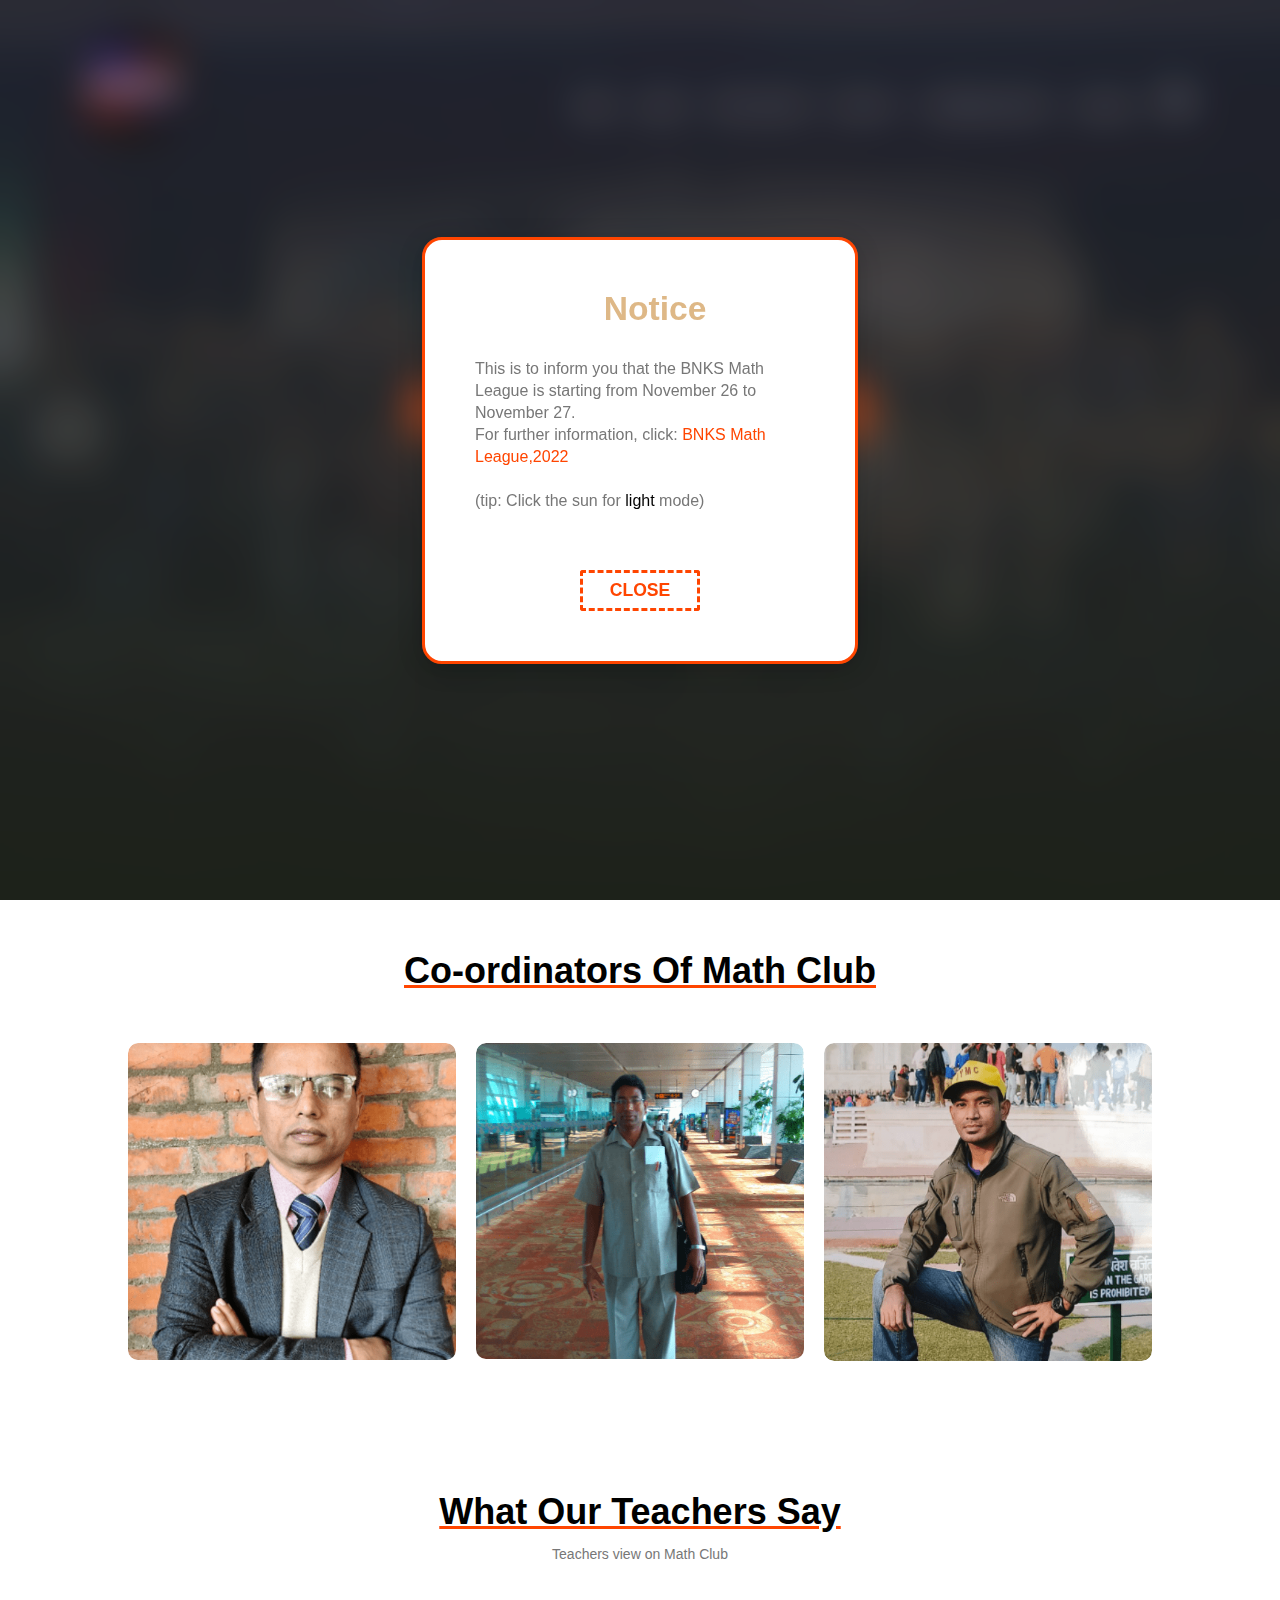
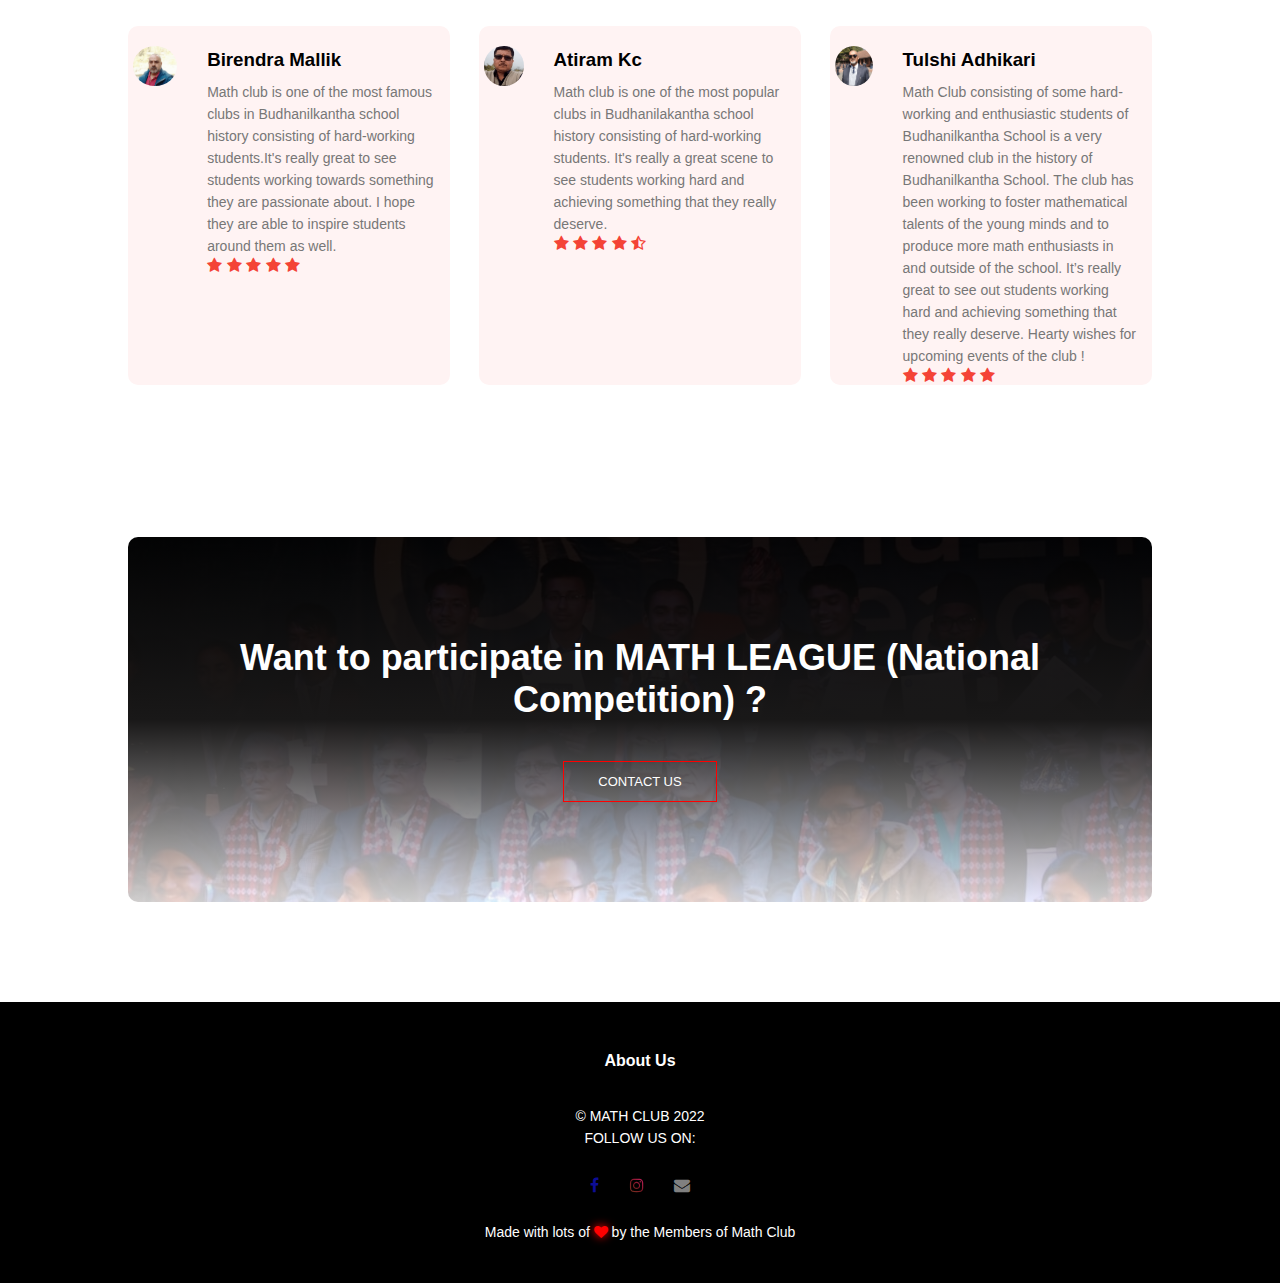
==== index.html @ 9aabcaa1 "up" ====
<html>
 <head>
  <meta name="viewport" content=" with=device-width, initial-scale=1.0">
   <title>Home | Math Club</title>
   <link rel="stylesheet" href="style.css">
     <link rel="preconnect" href="https://fonts.googleapis.com">
     <link rel="preconnect" href="https://fonts.gstatic.com" crossorigin>
    <link rel="icon" href="images/math_logo-removebg-preview.png">
     <link rel="stylesheet" href="https://stackpath.bootstrapcdn.com/font-awesome/4.7.0/css/font-awesome.min.css">
 </head>
    <body>
        <!-- pop up -->
        
        <body>
            <div class="popup-screen">
                <div class="popup-box">
            
                    <h2 style="color: burlywood;">Notice</h2>
                    <p>This is to inform you that the BNKS Math League is starting from November 26 to November 27.
                        <br>
            
                        For further information, click: <a href="math-league.html">BNKS Math League,2022</a>
                        <br> <br> (tip: Click the sun for <span style="color:rgb(0, 0, 0) ;"> <b>light</b> </span> mode)
            
                    </p>
                    <!-- <div class="mwr">
                        <img src="images/routine.png" alt="">
                    </div> -->
                    <br>
                    <a class="close" href="#" class="btn">close</a>
                </div>
            </div>
        
            <script type="text/javascript">
                const popupScreen = document.querySelector(".popup-screen");
                const popupBox = document.querySelector(".popup-box");
                const closeBtn = document.querySelector(".close");

                window.addEventListener("load", () => {
                    setTimeout(() => {
                        popupScreen.classList.add("active");
                    }, 500); //Popup the screen in 02 seconds after the page is loaded.
                });

                closeBtn.addEventListener("click", () => {
                    popupScreen.classList.remove("active"); //Close the popup screen on click the close button.

                });


            </script>
   <section class="header">
       <nav>
           <a href="index.html"><img src="images/math_logo-removebg-preview.png"></a>
           <div class="nav-links" id="navLinks">
               <i class="fa fa-times" onclick="hideMenu()"></i>
               <ul>
                   <li><a href="index.html">HOME</a></li>
                   <li><a href="about.html">ABOUT</a></li>
                   <li><a href="math-league.html">MATH LEAGUE</a></li>
                   <li><a href="gallery.html">GALLERY</a></li>
                   <li><a href="upcoming.html">UPCOMING EVENTS</a></li>
                <li><a href="notice.html">RESULTS</a></li>
                   <li><a href="index_dark.html" id ="ion-icon"><img src="images/moon.png" id ="ion-icon"></a></li>
               </ul>
           </div>
           <i class="fa fa-bars" onclick="showMenu()"> </i>
       </nav>   
       <div class="text-box">
           <h2>BNKS</h2>
           <h1>MATH CLUB<h1>
           <P>The first club website of Budhanilkantha School.<br> </P>
           <a href="https://www.facebook.com/BNKSMathClub" class="hero-btn" target="_blank">Know More</a>
       </div>
       
   </section>
     <!-----Co-ordinators of math club------>
     <section class="coordinator">
         <h1>Co-ordinators Of Math Club</h1>
         <!-- <p>Presenting the three co-ordinators of Math club</p> -->
         <div class="row">
             <div class="coordinator-col">
                 <img src="images/hsp.png">
                 <div class="layer">
                 <h3>Hari Sharan Pandit</h3>
                 </div>
                 </div>
                 
             
             <div class="coordinator-col">
                 <img src="images/mandal.png">
                 <div class="layer">
                 <h3>Ram Swarth Mandal</h3>
                 </div>
                 </div>
             
             <div class="coordinator-col">
                 <img src="images/gmc.png">
                 <div class="layer">
                 <h3>Ganesh Man Chaudhary</h3>
                 </div>
                 </div>
             
         </div>
     </section>
     <!------testimonials------->
     
     
     <section class="testimonials">
         <h1>What Our Teachers Say</h1>
         <p>Teachers view on Math Club</p>
         <div class="row">
             <div class="testimonial-col">
                 <img src="images/malik.png">
                 <div>
                     <h3>Birendra Mallik</h3>
                     <p>Math club is one of the most famous clubs in Budhanilkantha school history consisting of hard-working students.It's really great to see students working towards something they are passionate about. I hope they are able to inspire
                    students around them as well.</p>
                    
                     <i class="fa fa-star"></i>
                     <i class="fa fa-star"></i>
                     <i class="fa fa-star"></i>
                     <i class="fa fa-star"></i>
                     <i class="fa fa-star"></i>
                 </div>
             </div>
             <div class="testimonial-col">
                 <img src="images/akc.png">
                 <div>
                     <h3>Atiram Kc</h3>
<p>Math club is one of the most popular clubs in Budhanilakantha school history consisting of hard-working students. It's really a great scene to see students working hard and achieving something that they really deserve.</p>
                     <i class="fa fa-star"></i>
                     <i class="fa fa-star"></i>
                     <i class="fa fa-star"></i>
                     <i class="fa fa-star"></i>
                     <i class="fa fa-star-half-o"></i>
                 </div>
             </div>
               <div class="testimonial-col">
                 <img src="images/ta.png">
                 <div>
                     <h3>Tulshi Adhikari</h3>
<p>Math Club consisting of some hard-working and enthusiastic students of Budhanilkantha School is a very renowned club in
the history of Budhanilkantha School. The club has been working to foster mathematical talents of the young minds and to
produce more math enthusiasts in and outside of the school. It’s really great to see out students working hard and
achieving something that they really deserve. Hearty wishes for upcoming events of the club !</p>
                     <i class="fa fa-star"></i>
                     <i class="fa fa-star"></i>
                     <i class="fa fa-star"></i>
                     <i class="fa fa-star"></i>
                     <i class="fa fa-star"></i>
                 </div>
             </div>
         </div>
     </section>
     <!------call to action--------->
     <section class= "cta">
        <h1>Want to participate in MATH LEAGUE (National Competition) ?</h1>
         <a href="math-league.html" class="hero-btn">CONTACT US</a>
         
     </section>
     <!-----Footer-------->
    <section class="footer">
        <h4>About Us</h4>
        <p>&copy; MATH CLUB 2022<br> FOLLOW US ON:</p>
        <div class="icon">
            <a id="fb" href="https://www.facebook.com/Math-Club-107487675313449/" target="_blank"> <i class="fa fa-facebook"></i></a>
    
            <a id="insta" href="https://www.instagram.com/bnksmathclub/" target="_blank"><i class="fa fa-instagram"></i></a>
            <a id="gm" href="mailto:4000emathclub@gmail.com"><i class="fa fa-envelope"></i></a>
    
        </div>
        <p>Made with lots of <span class="fa fa-heart heart-beat"></span> by the Members of Math Club</p>
    </section>
    
    <!--------JavaScript forToggle Menu------->
    <script>
        var navLinks = document.getElementById("navLinks");
        function showMenu() {
            navLinks.style.right = "0";
        }
        function hideMenu() {
            navLinks.style.right = "-200px";
        }

    </script>

 </body> 
</html>
---- style.css ----
*{
    margin: 0;
    padding: 0;
    font-family: 'Fira Sans', sans-serif;
}
.header{
    min-height: 100vh;
    width: 100%;
    background-image: linear-gradient(rgba(4,9,30,0.7),rgba(4,9.30,0.7)), url(images/home.JPG);
    background-position: center;
    background-size: cover;
    position: relative;
    background-attachment: fixed;
}


nav{
    display: flex;
    padding: 2% 6%;
    justify-content: space-between;
    align-items: center;
}
nav img{
    width: 150px;
    
}
nav-links{
    flex: 1;
    text-align: center;
    
}
.nav-links ul li{
    list-style: none;
    display: inline-block;
    padding: 8px 12px;
    left: 80%;
}
.nav-links ul li a{
    color: #fff;
    text-decoration: none;
    font-size: 13px;
}
.nav-links ul li a 
#ion-icon {
    width: 25px;
    cursor: pointer;
    align-self: center;
}
#ion-icon::after {
    width: 30px;
    cursor: pointer;
    
}
#ion-icon:hover::after{
    width: 100%;
}

.nav-links ul li::after{
    content: '';
    width: 0%;
    height: 2px;
    background: #f44336;
    display: block;
    margin: auto;
    transition: 0.5s;
    
}
.nav-links ul li:hover::after{
    width: 100%;
}
.text-box{
    width:90%;
    color: #fff;
    position: absolute;
    top: 50%;
    left: 50%;
    transform: translate(-50%,-50%);
    text-align: center;
}
.text-box h1{
    font-size: 5em;
    color: orangered;
}
.text-box h2{
    font-size: 3em;
}
.text-box p{
     margin: 10px 0 40px;
    font-size: 14px;
    color: #fff;
font-weight: bolder;
}

.hero-btn{
    display: inline-block;
    text-decoration: none;
    color: #fff;
    border: 1px solid rgb(255, 0, 0);
    padding: 12px 34px;
    font-size: 13px;
    background: transparent;
    position: relative;
    cursor: pointer;
    
}
.hero-btn:hover{
    border: 1px solid #ffffff;
    background: #f44336;
    transition: 1s;
}
nav .fa{
    display: none;
}
@media(max-width: 700px){
    .text-box h1{
        font-size: 20px;
    }
    .nav-links ul li{
        display: block;
    }
    .nav-links{
        position: fixed;
        background: #f44336;
        height: 100vh;
        width: 200px;
        top: 0;
        right: -200px;
        text-align: left;
        z-index: 2;
        transition: 1s;
    }
    nav .fa{
        display: block;
        color: #fff;
        margin: 10px;
        font-size: 22px;
        cursor: pointer;
    }
    .nav-links ul{
        padding: 30px;
    }
}
h1{
    font-size: 36px;
    font-weight: 600;
}
p{
    color:#777;
    font-size:14px;
    font-weight: 300;
    line-height: 22px;
    padding: 10px;
}
.row{
    margin-top: 5%;
    display: flex;
    justify-content: space-between;
}
h3{
    text-align: center;
    font-weight: 600;
    margin: 10px 0;
}
/*-------co-ordinator---------*/
.coordinator{
    width: 80%;
    margin: auto;
    text-align: center;
    padding-top: 50px;
    text-decoration: underline;
    text-decoration-color: orangered;
}
.coordinator-col{
    flex-basis: 32%;
    border-radius: 10px;
    margin-bottom: 30px;
    position: relative;
    overflow: hidden;
    
}

.coordinator-col img{
    
    width: 100%;
    
   
    border-radius: 10px;
}
.layer{
    background: transparent;
    height: 100%;
    width: 100%;
    position: absolute;
    top: 0;
    left: 0;
    transition: 0.5s;
}
.layer:hover{
    background: rgba(0, 0, 0, 0.9);
    border-radius: 10px;
    
}
.layer h3{
    width: 100%;
    font-weight: 500;
    color: #fff;
    font-size: 26px;
    bottom: 0;
    left: 50%;
    transform: translateX(-50%);
    position: absolute;
    opacity: 0%;
    transition: 0.5s;
}
.layer:hover h3{
    bottom: 49%;
    opacity: 1;
}

@media(max-width: 700px){
    .row{
        flex-direction: column;
    }
   
}
/*----testimonials-----*/
.testimonials{
    width: 80%;
    margin: auto;
    padding-top: 100px;
    text-align: center;
}
.testimonials h1 {
    text-decoration: underline;
    text-decoration-color: orangered;
}
.testimonial-col{
    flex-basis: 30%;
    border-radius:10px;
    margin-bottom: 5%;
    text-align: left;
    padding-right: 15px;
    background: #fff3f3;
    cursor: pointer;
    display: flex;
    padding-top: 20px;
    padding-right: 15px;
}
.testimonial-col img{
    height: 40px;
    margin-left: 5px;
    margin-right: 30px;
    border-radius: 50%;
}
.testimonial-col p{
    padding: 0;
}
.testimonial-col h3{
    margin-top: 3px;
    text-align: left; 
}
.testimonial-col .fa{
    color: #f44336;
}
@media(max-width: 700px){
    .testimonial-col img{
   
    margin-left: 0px;
    margin-right: 15px;
    
}
}
    /*--------call to action-----*/
    
    .cta{
        margin: 100px auto;
        width: 80%;
        background-image: linear-gradient(rgba(0, 0, 0, 0.9),rgb(25, 24, 24), rgba(255, 255, 255, 0.8)), url(images/banner.JPG);
        background-position: : center;
        background-size: cover;
        border-radius: 10px;
        text-align: center;
        padding: 100px 0;
    }
.cta h1{
    color: #fff;
    margin-bottom:40;
    padding: 0;
}
@media(max-width: 700px){
    .cta h1{
        font-size: 24px;
    }
}
/*----footer-------*/
.footer {
    width: 100%;
    text-align: center;
    padding: 30px 0;
    background-color: rgb(0, 0, 0);
    color: white;

}

.footer h4 {
    margin-bottom: 25px;
    margin-top: 20px;
    font-weight: 600;
    /* background: linear-gradient(to right, #462523 0, #cb9b51 20%, #f6e27a 45%, #f6f2c0 50%, #cb9b51 78%, #462523 100%);
    -webkit-background-clip: text;
    -webkit-text-fill-color: transparent;
    text-shadow: none; */
    color: rgb(255, 255, 255);
    border-width: 5px;

}

.footer p {
    color: rgb(255, 255, 255)
}

.icon .fa {
    /* background: linear-gradient(to right, #462523 0, #cb9b51 20%, #f6e27a 45%, #f6f2c0 50%, #cb9b51 78%, #462523 100%);
    -webkit-background-clip: text;
    -webkit-text-fill-color: transparent;
    text-shadow: none; */
    margin: 0 13px;
    cursor: pointer;
    padding: 18px 0;

}

.heart-beat {
    -webkit-animation: heart-beat 2s ease infinite;
    animation: heart-beat 2s ease infinite;
    color: #ff0000;
    text-shadow: 0 0 10px red;
     !important
}

@-webkit-keyframes heart-beat {
    0% {
        -webkit-transform: scale(1);
        transform: scale(1)
    }

    5% {
        -webkit-transform: scale(1.25);
        transform: scale(1.25)
    }

    20% {
        -webkit-transform: scale(1);
        transform: scale(1)
    }

    30% {
        -webkit-transform: scale(1);
        transform: scale(1)
    }

    35% {
        -webkit-transform: scale(1.25);
        transform: scale(1.25)
    }

    50% {
        -webkit-transform: scale(1);
        transform: scale(1)
    }

    55% {
        -webkit-transform: scale(1.25);
        transform: scale(1.25)
    }

    70% {
        -webkit-transform: scale(1);
        transform: scale(1)
    }
}

@keyframes heart-beat {
    0% {
        -webkit-transform: scale(1);
        transform: scale(1)
    }

    5% {
        -webkit-transform: scale(1.25);
        transform: scale(1.25)
    }

    20% {
        -webkit-transform: scale(1);
        transform: scale(1)
    }

    30% {
        -webkit-transform: scale(1);
        transform: scale(1)
    }

    35% {
        -webkit-transform: scale(1.25);
        transform: scale(1.25)
    }

    50% {
        -webkit-transform: scale(1);
        transform: scale(1)
    }

    55% {
        -webkit-transform: scale(1.25);
        transform: scale(1.25)
    }

    70% {
        -webkit-transform: scale(1);
        transform: scale(1)
    }
}

@media(min-width:1920px) {
    body {
        font-size: 15px
    }
}
/*--------about us page--------*/
.sub-header{
    height: 60vh;
    width: 100%;
    background-image: linear-gradient(rgba(0, 0, 0, 0.45), rgba(255, 255, 255, 0.444)), url(images/about.JPG);
    background-position: center;
    background-size: cover;
    text-align: center;
    color: #fff;
        background-attachment: fixed;

}
.sub-header h1{
    margin-top: 100px;
}
 #abt {
     font-size: 70px;
     font-weight: bold;
 }
.about-us{
    width: 80%;
    margin: auto;
    padding-top: 80px;
    padding-bottom: 50px;
}
.about-col{
    flex-basis: 48%;
    padding: 30px 2px;
}
.about-col img{
    width: 100%;
}
.about-col h1{
    padding-top: 0;
}
.about-col p{
    padding: 15px 0 25px;
}
.red-btn{
    border: 1px solid #f44336;
    background: transparent;
    color: #f44336;
}
.red-btn:hover{
    color: #fff;
}
/*---club-content-----*/
.club-content{
    width: 80%;
    margin: auto;
    padding: 60px 0;
}
.club-pic{
    flex-basis: 50%;
}
.club-pic img{
    width: 100%;
}
.club-pic h2{
    font-weight : 600;
    margin: 30px 0;
    text-align: center;
}
.club-pic p{
    color: #999;
    padding: 0;
    font-size: medium;
    text-align: center;
}
ul li{
    color: #999;
        padding: 0;
        font-size: medium;
       
}
.club-pic h2{
    text-decoration: underline;
    text-decoration-color: orangered;
}
.about-col h1{
        text-decoration: underline;
            text-decoration-color: orangered;
}
/*--------goals----------*/
.small-container{
    max-width: 1080px;
    margin: auto;
    padding-left: 25px;
    padding-right: 25px;
    
}

.goals{
    width: 80%;
    margin: auto;
    text-align: center;
    padding-top: 100px;
    
}
.goals-col{
    flex-basis: 31%;
    background: #ffffff;
    border-radius: 10px;
    margin-bottom: 5%;
    padding: 20px 12px;
    box-sizing: border-box;
    transition: 1s;
}
.goals-col:hover{
    box-shadow: 0 0 200px 0px rgba(211, 50, 50, 0.8);
}
.goals h1 {
    text-decoration: underline;
        text-decoration-color: orangered;
}
/*--------logo-------*/
.col-2{
    /* flex-basis: 50%; */
    /* min-width: 300px; */
    
     text-align: center;
}
.col-2 img{
    max-width: 100%;
    /* padding: 50px 0; */
}
.col-2 h1{
    font-size: 50px;
    line-height: 60px;
    /* margin: 25px 0; */
    color:#000000;
    /* text-shadow: 0 0 3px #FF0000, 0 0 5px #0000FF */
    font-weight: bolder;
    text-align: right;
    text-transform: uppercase;
    display: block;
}
.col-2 p{
    color:#000;
    /* text-shadow: 0 0 3pxr#cb9b51; */
}
.col-2 small{
    color:#000;
    /* text-shadow: 0 0 3px #cb9b51; */
}
.logo{
background: radial-gradient(#eeaeca, #94bbe9);
        
    margin: 30px;
    padding:30px 0;
    
    text-align: center;
    

}
.col-2 .logo img{
    /* padding: 50px; */
}
/* small{
    color: #555;
    text-align: center;
} */
/*----gallery---*/
.gallery-header{
    height: 100vh;
    width: 100%;
    background-image: linear-gradient(#7284dd, #f66a86);
    background-position: center;
    background-size: cover;
    background-attachment: fixed;
    color: #fff;
}
.info{
    margin-left: 8%;
    margin-top: 15%;
}
.info h1{
    font-size: 70px;
    color: #212121;
    margin-bottom: 20px;
}
.info span{
    color: #233869;
}
.info p{
    color: #fff;
    line-height: 22px;
}
.info a{
    
    padding: 10px 18px;
    text-decoration: none;
    color: #fff;
    display: inline-block;
    margin: 30px 0;
    border-radius: 5px;
    border: 2px solid orangered;
}
.info a:hover {
    background: orangered;
    transition: .75s;
}

.img-box{
    width: 45%;
    height: 80%;
    position: absolute;
    bottom: 0;
    right: 100px;
}

.gimg{
max-width: 50%;
    height: 50vh;
    margin-bottom: 10px;
    background: #fff;
    /* display: contents; */
    align-items: center;
    justify-content: center;
    overflow: hidden;
    size: 010px;
    
  ;
}
    
    
    
    
 
 


.img-box img{
    height: 100%;
    position: absolute;
    left: 50%;
    bottom: 0%;
    transform: translateX(-50%);
    transition: bottom 2s, left 2s;
}
.img-box:hover .back-img{
    bottom: 60px;
}
.img-box:hover .main-img{
    left: 55%;
}
.gallery-photo{
    text-align: center;
    padding: 10%;
    
}
@media (max-width:547px) {
    .main-img {
    display: none;
            
        height: 10px;
        }
                .back-img {
                    display: none;
                }

}

/*-------upcoming events-------*/
.upcoming{
    width: 100%;
    height: 100%;
    margin:0;
    background-image: url(images/background-light.png);
    /* background-image: linear-gradient(#7284dd, #f66a86); */
    background-position: center;
    background-size: cover;
    color:#fff;
    

    
}




.sidebar{
    width: 100px;
    height: 100vh;
    background: rgba(29,31,58,0.5);
    position: absolute;
    top: 0;
    left: 0;
}
.sidebar i{
    width: 20px;
    display: block;
    margin: 120px auto 0;
}
.social-links{
    width: 20px;
    display: block;
    margin: 220px auto 0;
    text-align: center;
}
.social-links i{
    height: 15px;
    margin-bottom: 30px;
    color: white;
}
.msg-container{
    width: 428px;
    height: auto;
    position: absolute;
    left: 14%;
    top: 40%;
    bottom:5%;
    transform: translateY(-50%);
    overflow: hidden;
    margin-left: 5%;
    margin-top: 2%;
}
#slider{
    /* width: 600px; */
    display: inline-flex;
    transition: 0.5s;
    overflow: hidden;
}
.msg-col{
    /* flex-basis:80%; */
    width: 428px;
    height: 100%;
    overflow: hidden;
    margin:0;
    
    
}
.msg-col h1{
    color: #fff;
    font-size: 80px;
    font-weight: 100;
    margin: 0px 0;
}
.msg-col p{
    color: #ddd;
    font-size: 15px;
    line-height: 20px;
}
.msg-col a{
    display: inline-block;
    text-decoration: none;
    color: rgb(255, 255, 255);
    border: 2px solid orangered;
    font-size: 15px;
    padding: 10px 35px;
    border-radius: 30px;
    margin-top: 25px;
}
.msg-col h3{
    font-size: 40px;
}
.msg-col a:hover{
    background: orangered;
    transition: .75s;
}

.controller{
    width: 1px;
    height: 500px;
    display: block;
    background: #c0c0c0;
    position: absolute;
    top: 55%;
    right: 50px;
    transform: translateY(-50%);
}
#line1,#line2,#line3,#line4,#line5{
    height: 100px;
    width: 10px;
    cursor: pointer;
    transform: translateX(-50%);
    
}
#active{
    width: 5px;
    height: 100px;
    border-radius: 10px;
    background: #fff;
    position: absolute;
    top: 0;
    transform: translateX(-50%);
    transition: 0.5s;
}
@media(max-width: 547px){
    .msg-container{
        width: 86%;
        height: 280px;
        position: absolute;
        left: 1%;
        top: 57%;
        transform: translateY(-50%);
        overflow: hidden;
        
    }
    #slider{
        /* width: 600px; */
        display: inline-flex;
        transition: 0.5s;
        overflow: hidden;
   
    }
    .msg-col{
        /* flex-basis:80%; */
        width: 100%;
        height: 280px;
        overflow: hidden;
        margin:0;
        padding-left:20vw;
        display: n;
        
    }
    .msg-col h1 {
        font-size: 40px;

    }
    .msg-col p {
        font-size: ;
    }
} 
/*--------notice----------*/
.notice-header {
    min-height: 100vh;
    width: 100%;
    background-image: url('images/notice.JPG');
    background-position: center;
    background-size: cover;
    position: relative;
    /* padding-top: 10%; */
}


.bts {
    padding: 20px 30px;
    border-style: groove;
    color: white;
    cursor: pointer;
    border-radius: 30px;
    font-weight: bolder;



}

.bts:hover {
    background-color: orangered;
    border-color: orangered;
    transition: 700ms;
}



.cold {
    padding-top: 20%;
    padding-left: 5%;
    display: inline-block;
}


.notice-box {
    font-size: 70px;
    font-family: sans-serif;
    position: absolute;
    top: 50%;
    left: 30%;
    transform: translate(-50%, -50%);
}

.notice-box span {
    display: inline-block;
    font-weight: bolder;
    animation: mover 6s linear infinite;
    color: #030202;
    padding-bottom: 50px;
}

.poppup #btna:hover {
    background-color: red;
    color: white;
    transition: 20ms;

}

.poppup {
    width: 300px;
    backdrop-filter: blur(10px);
    background-color: whitesmoke;
    border-radius: 30px;
    position: absolute;
    top: 50%;
    left: 50%;
    transform: translate(-50%, -50%);
    text-align: center;
    padding: 30 30px;
    color: black;
    border-color: rgb(255, 0, 0);
    border-style: solid;
    border-width: 5px;
    visibility: hidden;
    transition: transform 0.4s, top 0.4s;

}

.open-poppup {
    visibility: visible;
    top: 50%;
    transform: translate(-50%, -50%) scale(1);

}

.poppup h2 {
    font-size: 30px;
    font-weight: bolder;
    margin: 30px  10px;
}

.poppup p {
    padding: 20px;
}

.poppup #btna {

    margin-top: 70px;
    padding: 10px 20;
    border-radius: 30px;
    border-style: double;
    border-color: red;
    border-width: 2px;
    color: red;
    font-weight: bolder;
    cursor: pointer;
}
@media(max-width: 547px) {
    .bts {
        text-align: center;
        width: 100%;
        height: 2vh;
        font-size: 15px;
        margin-top: 10%;
        margin-left: 70px;
    }

    .notice-box {
        text-align: center;

        margin-left: 50px;
        font-size: 50px;
    }

}



@keyframes mover {
    0% {
        text-shadow: 0 0 30px rgba(255, 255, 255, 0.9);
    }

    50% {
        text-shadow: 0 0 30px rgba(255, 255, 255, 0.3);
        transform: translateY(30px);
    }

    100% {
        text-shadow: 0 0 30px rgba(255, 255, 255, 0);
    }
}

.notice-box span:nth-child(1) {
    animation-delay: 0.5s;

}

.notice-box span:nth-child(2) {
    animation-delay: 1s;
}

.notice-box span:nth-child(3) {
    animation-delay: 1.5s;
}

.notice-box span:nth-child(4) {
    animation-delay: 2s;
}

.notice-box span:nth-child(5) {
    animation-delay: 2.5s;
}

.notice-box span:nth-child(7) {
    animation-delay: 3.5s;
}

.notice-box span:nth-child(8) {
    animation-delay: 4s;
}

.notice-box span:nth-child(9) {
    animation-delay: 4.5s;
}

.notice-box span:nth-child(10) {
    animation-delay: 5s;
}

.notice-box span:nth-child(11) {
    animation-delay: 5.5s;
}


.popup {
    width: 50%;
    height: 50vh;
    background: #fff;
    border-radius: 6px;
    position: absolute;
    top: 0;
    left: 50%;
    transform: translate(-50%, -50%) scale(0.1);

    padding: 0 30px 30px;
    color: #333;
    visibility: hidden;
    transition: transform 0.4s, top 0.4s;
    text-align: left;
}

.open-popup {
    visibility: visible;
    top: 50%;
    transform: translate(-50%, -50%) scale(1);
}

.popup h2 {

    font-size: 30px;
    font-weight: 500;
    margin: 30px 0 10px;
}



.popup button {
    color: orangered;
    border-color: orangered;
    border-style: double;
    font-size: 1.1em;
    font-weight: 500;
    text-decoration: solid;
    text-transform: uppercase;
    padding: 7px 27px;
    border-radius: 3px;
    font-weight: bolder;
    text-align: center;


}

.popup button:hover {
    background-color: red;
    color: white;
    transition: 700ms;
}

@media(max-width: 700px) {
    .popup button {
        width: 100%;
        height: 2vh;
        font-size: 10px;
    }



    .popup h2 {

        font-size: 10px;
        font-weight: 300;
        margin: 20px 0 5px;
    }

    .popup {
        width: 100%;
        height: 100vh;
    }

    .notice-box {
        left: 35%;
    }

    .notice-box span {
        font-size: 31px;
        padding-left: 0;
        padding-right: 0;

        color: dodgerblue;
    }

    .cold {
        padding-top: 100%;
    }
}

.result-table {
    margin: 20px 0;
    border-collapse: collapse;
    font-size: 0.9em;
    min-width: 300px;
    border-radius: 5px 5px 0 0;
    overflow: hidden;
    box-shadow: 0 0 20px rgba(0, 0, 0, 0.15);

}

.result-table thead tr {
    background-color: #7284dd;
    color: white;
    text-align: left;
    font-weight: bold;
}

.result-table th,
.result-table td {
    padding: 12px 15px;

}

.result-table tbody tr {
    border-bottom: 1px solid #c0c0c0;

}

.result-table tbody tr:nth-of-type(even) {
    background-color: #fff3f3;
}

.result-table tbody tr:last-of-type {
    border-bottom: 2px solid #94bbe9;
}

.result-table tbody tr.active-row {
    font-weight: bold;
    color: #7284dd;
}

/*--------Math League-----------*/



.math-league{
    min-height: 100vh;
    width: 100%;
    
    background-position: center;
    background-size: cover;
    position: relative;
    background-image: linear-gradient(rgba(12,3,51,0.3), rgba(12,3,51,0.3));
    position: relative;
   
   
    
    
}
.texts-box{
    color: #fff;
    position: absolute;
    
    bottom: 8%;
}
.texts-box h3 {
    font-size: 60px;
    font-weight: 600;
    color: #fff;
    transition: 0.5s;
    padding-bottom: 25px;
    text-align: center;
}

.texts-box h3:hover {
    -webkit-text-stroke: 2px #fff;
    color: transparent;
}
.texts-box h1{
    font-size: 190px;
    line-height: 160px;
    margin: -10px;
    color: transparent;
    -webkit-text-stroke: 1px #fff;
    background: url(images/back.png);
    -webkit-background-clip: text;
    background-position: 0 0;
    animation: back 20s linear infinite;
}
@keyframes back{
    100%{
        background-position: 2000px 0;
    }

}
.texts-box h2{
    font-size: 40px;
    font-weight: 600;
}
.back-video{
    position: absolute;
    right: 0;
    bottom: 0;
    z-index: -1;
}
@media(min-aspect-ratio: 16/9){
    .back-video{
        width: 100%;
        height: auto;
    }
}

.textual-box {
    font-size: 30px;
    text-align: center;
}
@media(max-aspect-ratio: 16/9){
    .back-video{
        width: auto;
        height: 100%;
    }
}
@media(max-width: 700px){
    .texts-box p {
        font-size: 10px;
    }
    
    .texts-box  p:hover{
    -webkit-text-stroke: 1px #fff;
    color: transparent;

  
}
  .texts-box p {
      font-size: 20000px;
      padding: 0;
      margin: 0;
  }
    .texts-box h1{
   font-size: 35px;
        padding-left: 10%;
        margin: 0;
        /* padding-top: 10%; */
}
    .texts-box h2{
    font-size: 10px;
    
}
}
/*----------------------------contact us page-----------------*/
.location{
    width: 80%;
    margin: auto;
    padding: 80px 0;
    padding-top: 200px;
}
.location iframe{
    width: 100%;
}
.contact-us{
    width: 80%;
    margin: auto;
}
.texts-box p {
    font-size: 70px;
    font-weight: 600;
    color: #fff;
    transition: 0.5s;
    padding-bottom: 25px;
text-align: center;}

.texts-box h1,h2 {
    padding-left: 30px;
    text-align: center;

}
.contact-col{
    flex-basis: 48%;
    margin-bottom: 30px;
}
.contact-col div{
    display: flex;
    align-items: center;
    margin-bottom: 40px;
}
.contact-col div a {
    text-decoration: none;
}
.contact-col div .fa{
    font-size: 28px;
    color: #f44336;
   
    margin-right: 30px;
}
.contact-col div p{
    padding: 0;
   
}
.contact-col div h5{
    font-size: 20px;
    margin-bottom: 5px;
    color: #555;
    font-weight: 400;
}
.contact-col input{
    width: 100%;
    padding: 15px;
    margin-bottom: 17px;
    outline: none;
    border: 1px solid #ccc;
     box-sizing: border-box;   
}
.contact col h2{
    text-align: center;
    color: #555;
    padding-bottom: 20px;
}
/*----------images--------------*/
.pics{
    
    width: 100%;
    height: 100vh;
    background: #fff;
    display: flex;
    align-items: center;
    justify-content: center;
    padding-top: 150px;
}
.swiper{
    width: 80%;
    height: fit-content;
}
.swiper-slide img{
    width: 100%;
   
}
.swiper .swiper-button-prev, .swiper .swiper-button-next{
    color: #fff;
}
.swiper .swiper-pagination-bullet-active{
    background: #9967f0;
    
}
.location h1{
    text-align: center;
    padding-bottom: 20px;
}
.contact-col h2{
    text-align: center;
    padding-bottom: 15px;
}
@media(max-width: 700px){
    .pics{
        height: 20px;
    }   
}
.fire{
    width: 100%;
    height: 70vh;
    position: relative;
}
.fire video{
    width: 100%;
    height: 100%;
}
.textual-box h1{
    position: absolute;
    top: 0;
    left: 0;
    background: #000;
    height: 100%;
    width: 100%;
    color: #fff;
    display: flex;
    align-items: center;
    justify-content: center;
    font-size: 50px;
    font-weight: 900;
   mix-blend-mode: multiply;
}
.popup-screen {
    z-index: 999999;
    position: fixed;
    background: rgba(255, 255, 255, 0.1);
    backdrop-filter: blur(20px);
    width: 100%;
    height: 100vh;
    display: flex;
    justify-content: center;
    align-items: center;
    visibility: hidden;
    transition: 0.5s ease;
    transition-property: visibility;
}

.popup-screen.active {
    visibility: visible;
}

.popup-box {
    position: relative;
    background: rgba(255, 255, 255, 1);
    border-style: solid;
    border-color: orangered;
    backdrop-filter: blur(10px);
    max-width: 350px;
    display: flex;
    justify-content: center;
    align-items: center;
    flex-direction: column;
    margin: 20px;
    padding: 50px 40px;
    border-radius: 20px;
    box-shadow: 0 5px 25px rgb(0 0 0 / 20%);
    transform: scale(0);
    transition: 0.5s ease;
    transition-property: transform;
}

.popup-screen.active .popup-box {
    transform: scale(1);
}

.popup-box h2 {
    font-size: 2.1em;
    font-weight: 800;
    margin-bottom: 20px;
    color: #000;
}

.popup-box p {
    font-size: 1em;
    margin-bottom: 30px;
}
.popup-box a {
    text-decoration: none;
    color: orangered;
}

.close {

    color: orangered;
    border-color: orangered;
    border-style: dashed;
    font-size: 1.1em;
    font-weight: 500;
    text-decoration: solid;
    text-transform: uppercase;
    padding: 7px 27px;
    border-radius: 3px;
    font-weight: bolder;
}

.close:hover {

    background: orangered;
    color: white;
    font-weight: bolder;
}

.close-btn {
    position: absolute;
    font-size: 1em;
    top: 0;
    right: 0;
    margin: 15px;
    cursor: pointer;
    opacity: 0.5;
    transition: 0.3s ease;
    transition-property: opacity;
}

.close-btn:hover {
    opacity: 1;
    background: orangered;
}
#fb {
color: rgba(20, 20, 218, 0.701);
}
#fb:hover{
    color: blue;
text-shadow: 2px blue;

}
#insta{
background: #f09433;
    background: -moz-linear-gradient(45deg, #f09533f5 0%, #e6693cf8 25%, #dc2742f3 50%, #cc2366 75%, #bc1888ee 100%);
    background: -webkit-linear-gradient(45deg, #f09533ea 0%, #e6693ceb 25%rgba(220, 39, 66, 0.911)43 50%, #cc2366 75%, #bc1888 100%);
    background: linear-gradient(45deg, #f09533d2 0%, #e6693c83 25%, #dc274294 50%, #cc2366 75%, #bc1888 100%);
    filter: progid:DXImageTransform.Microsoft.gradient(startColorstr='#f09433', endColorstr='#bc1888', GradientType=1);
    -webkit-background-clip: text;
        -webkit-text-fill-color: transparent;
        text-shadow: none;
}
#insta:hover{
     background: -moz-linear-gradient(45deg, #f09433 0%, #e6683c 25%, #dc2743 50%, #cc2366 75%, #bc1888 100%);
    background: -webkit-linear-gradient(45deg, #f09433 0%, #e6683c 25%, #dc2743 50%, #cc2366 75%, #bc1888 100%);
    background: linear-gradient(45deg, #f09433 0%, #e6683c 25%, #dc2743 50%, #cc2366 75%, #bc1888 100%);
    filter: progid:DXImageTransform.Microsoft.gradient(startColorstr='#f09433', endColorstr='#bc1888', GradientType=1);
    -webkit-background-clip: text;
        -webkit-text-fill-color: transparent;
        text-shadow: none;
}
#gm{
    color: gray;
}
#gm:hover{
    color: white;
}
.main-img {

    width: 100%;
}
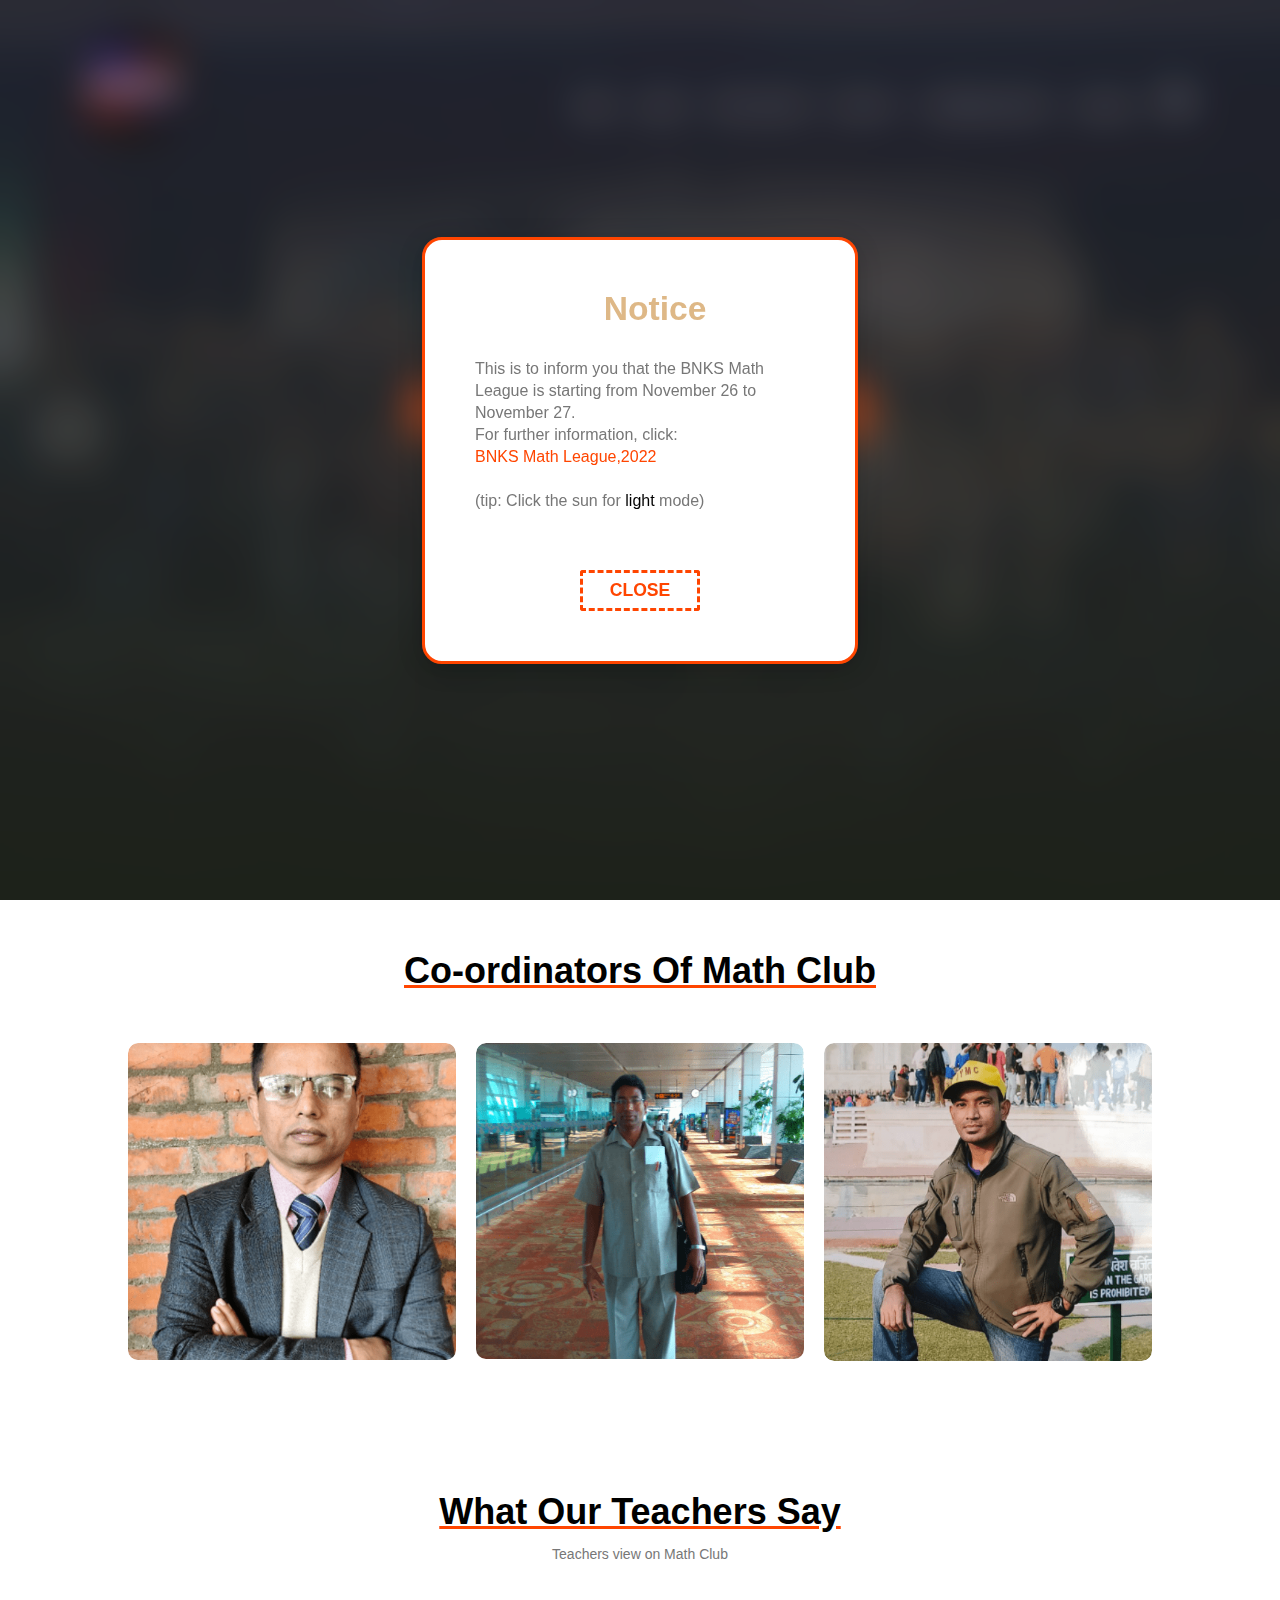
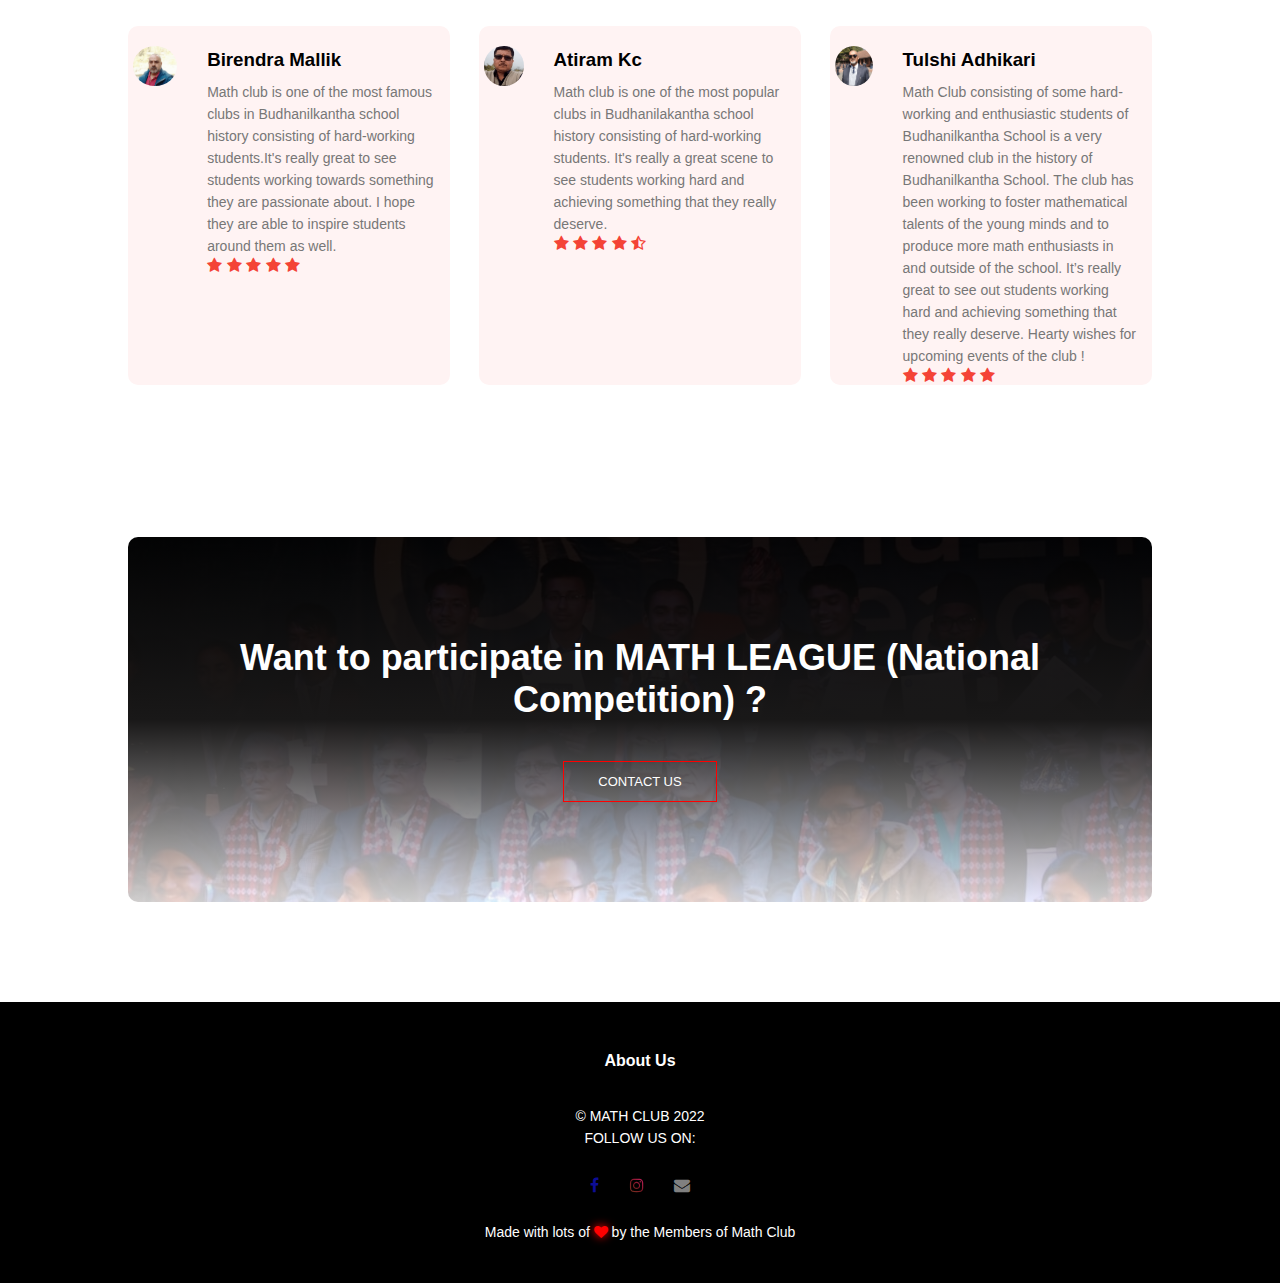
==== commit 2db68b72: "final-ml" ====
--- a/index.html
+++ b/index.html
@@ -19,7 +19,7 @@
                     <p>This is to inform you that the BNKS Math League is starting from November 26 to November 27.
                         <br>
             
-                        For further information, click: <a href="math-league.html">BNKS Math League,2022</a>
+                        For further information, click:<br> <a href="math-league.html">BNKS Math League,2022</a>
                         <br> <br> (tip: Click the sun for <span style="color:rgb(0, 0, 0) ;"> <b>light</b> </span> mode)
             
                     </p>
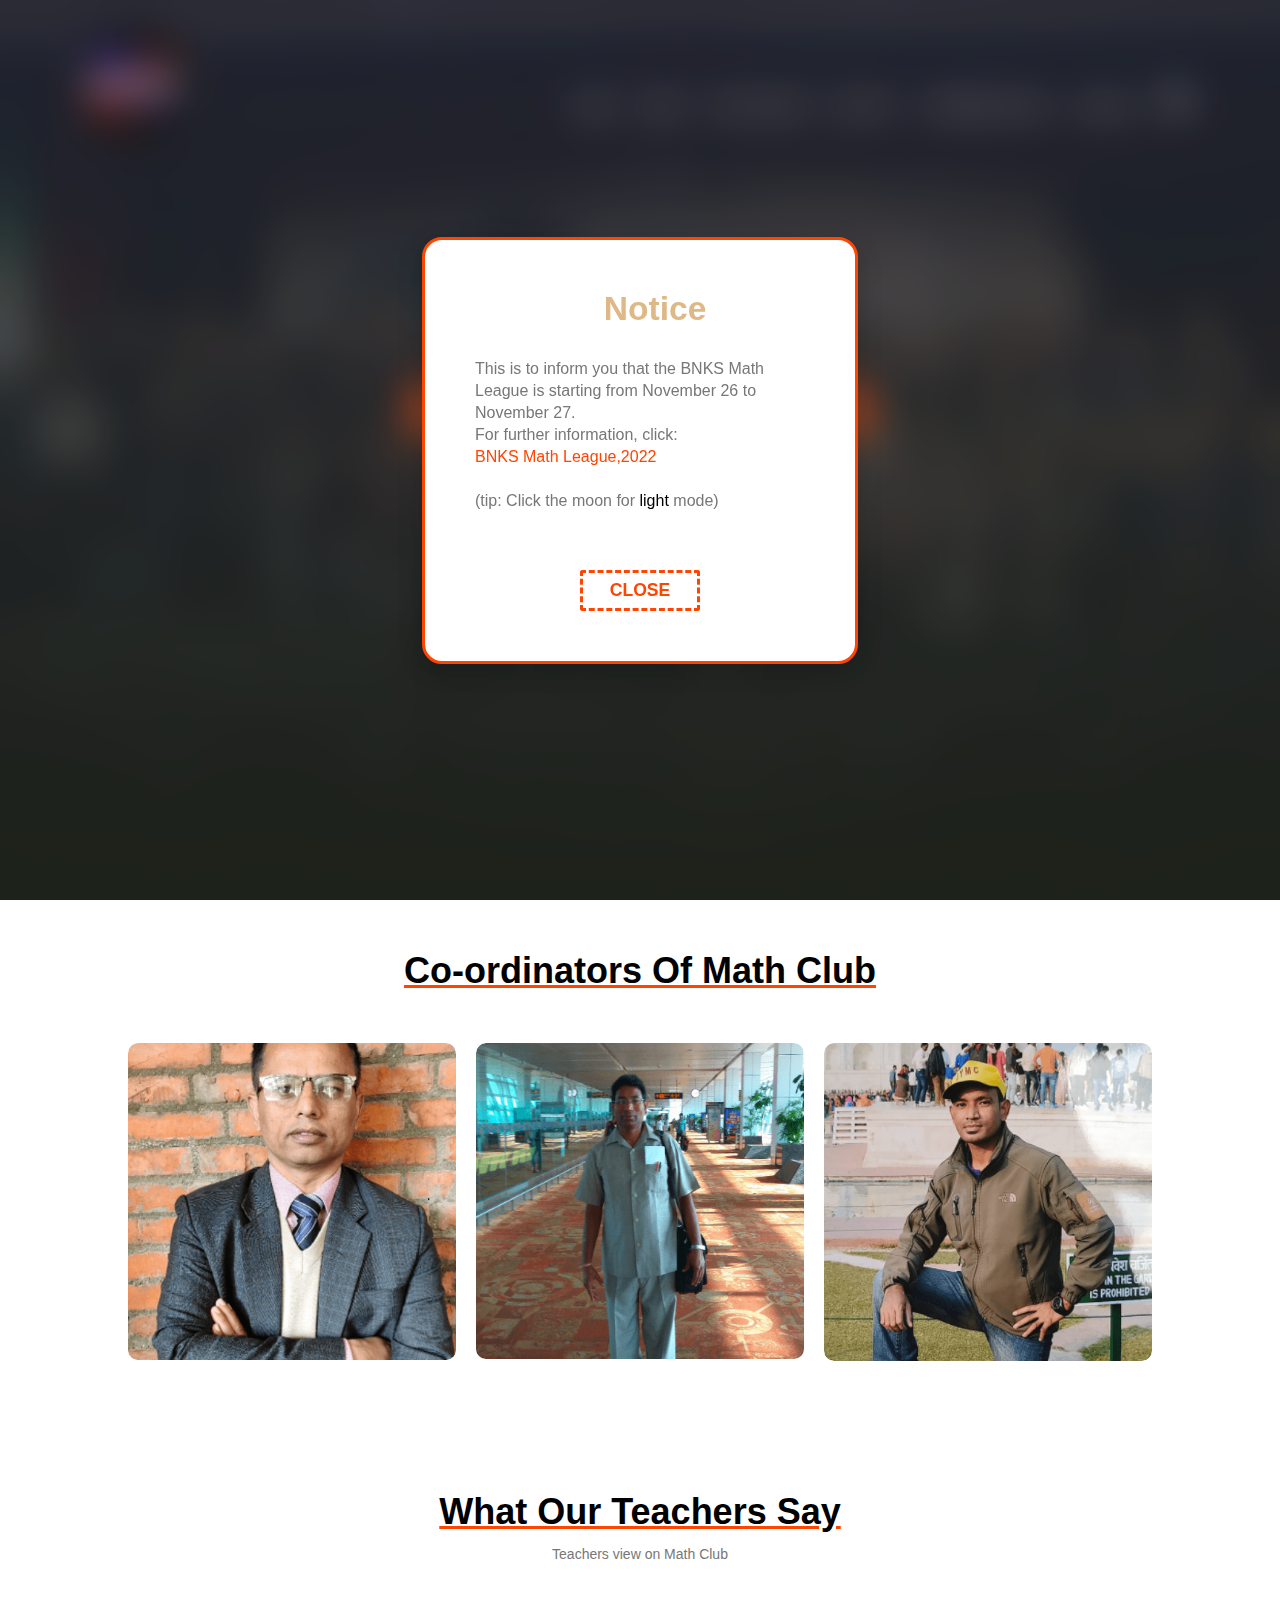
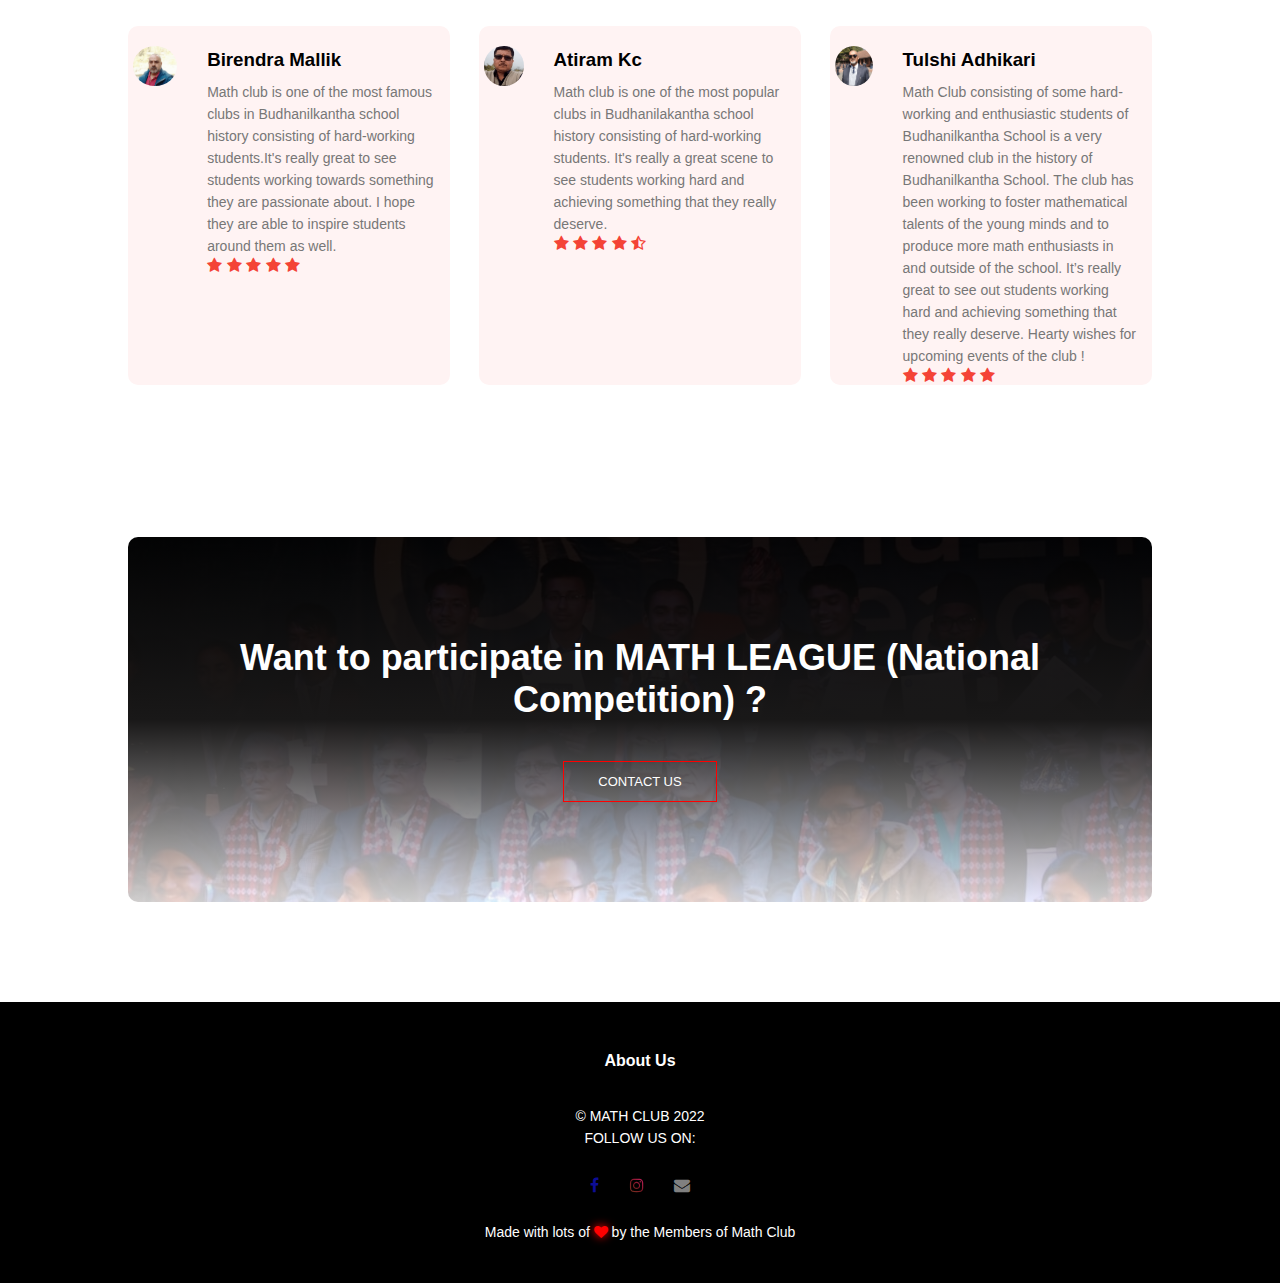
==== commit eb74bac3: "ml" ====
--- a/index.html
+++ b/index.html
@@ -20,7 +20,7 @@
                         <br>
             
                         For further information, click:<br> <a href="math-league.html">BNKS Math League,2022</a>
-                        <br> <br> (tip: Click the sun for <span style="color:rgb(0, 0, 0) ;"> <b>light</b> </span> mode)
+                        <br> <br> (tip: Click the moon for <span style="color:rgb(0, 0, 0) ;"> <b>light</b> </span> mode)
             
                     </p>
                     <!-- <div class="mwr">
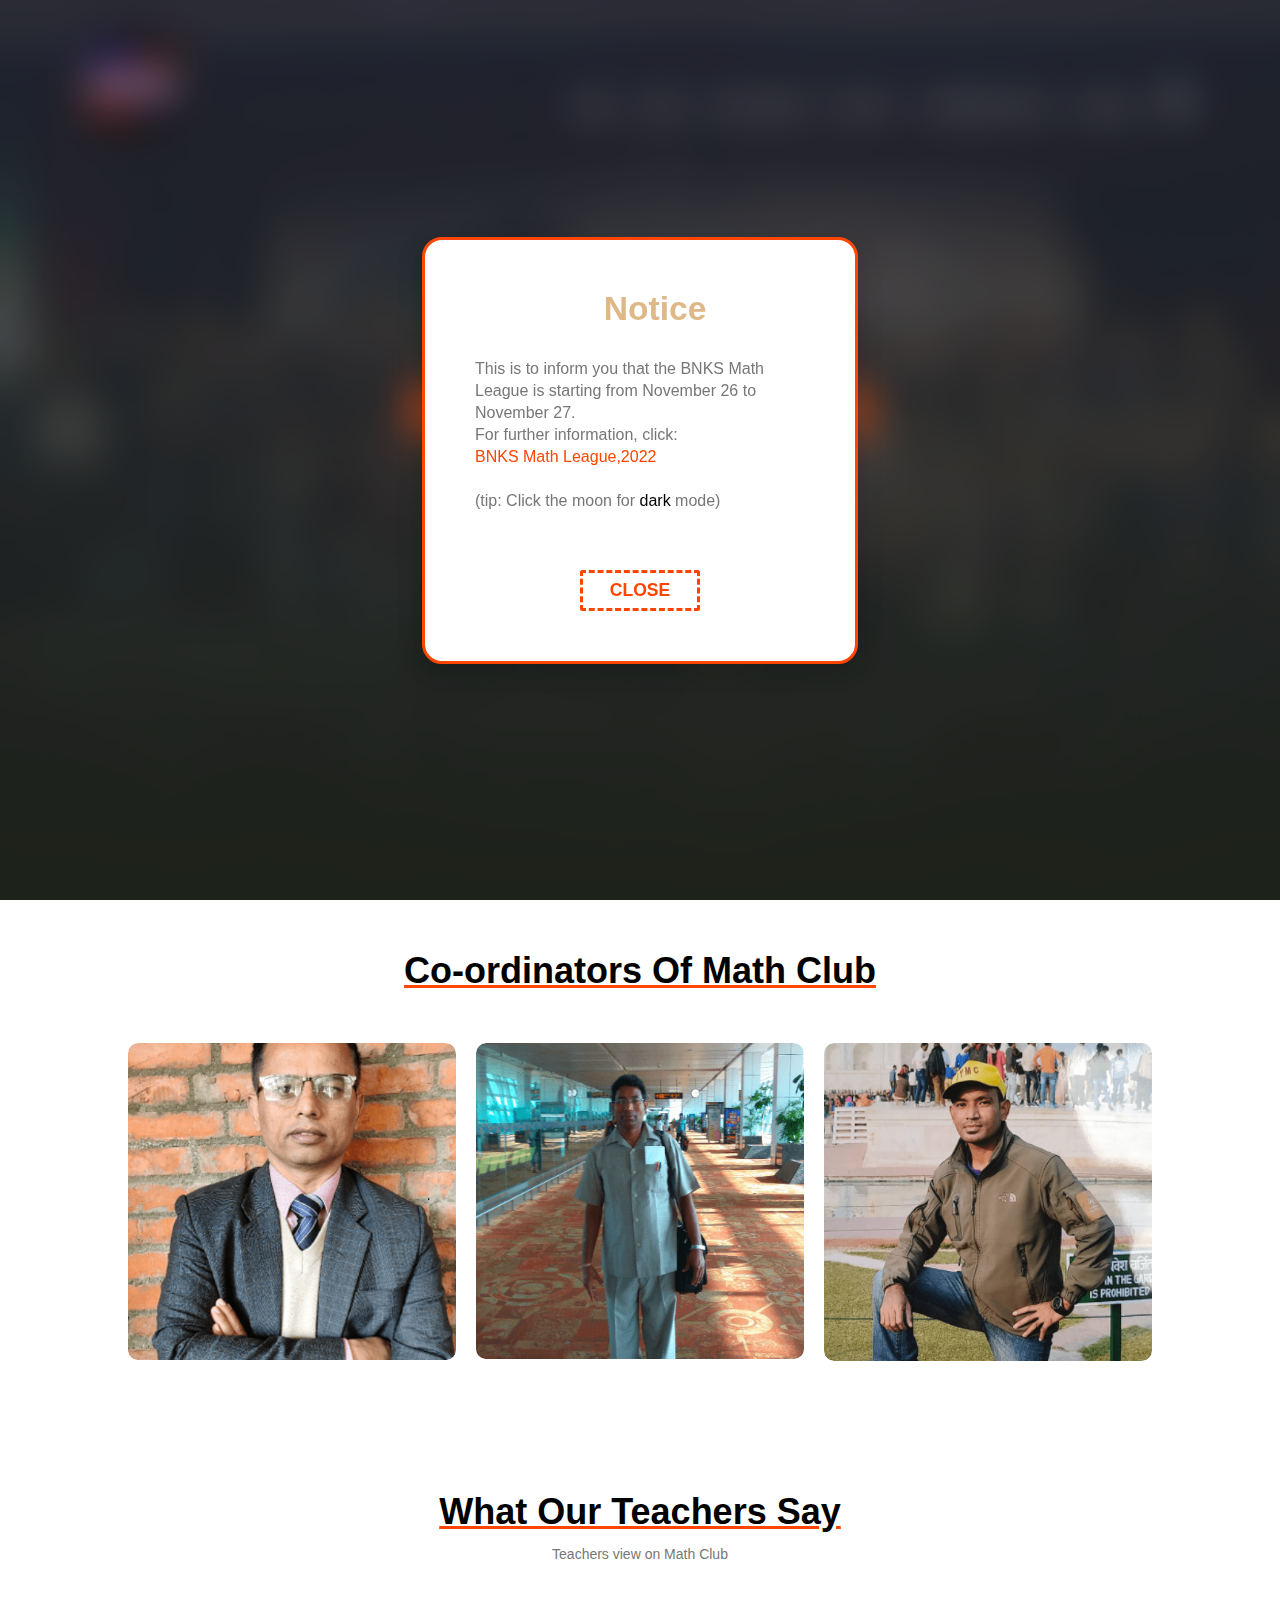
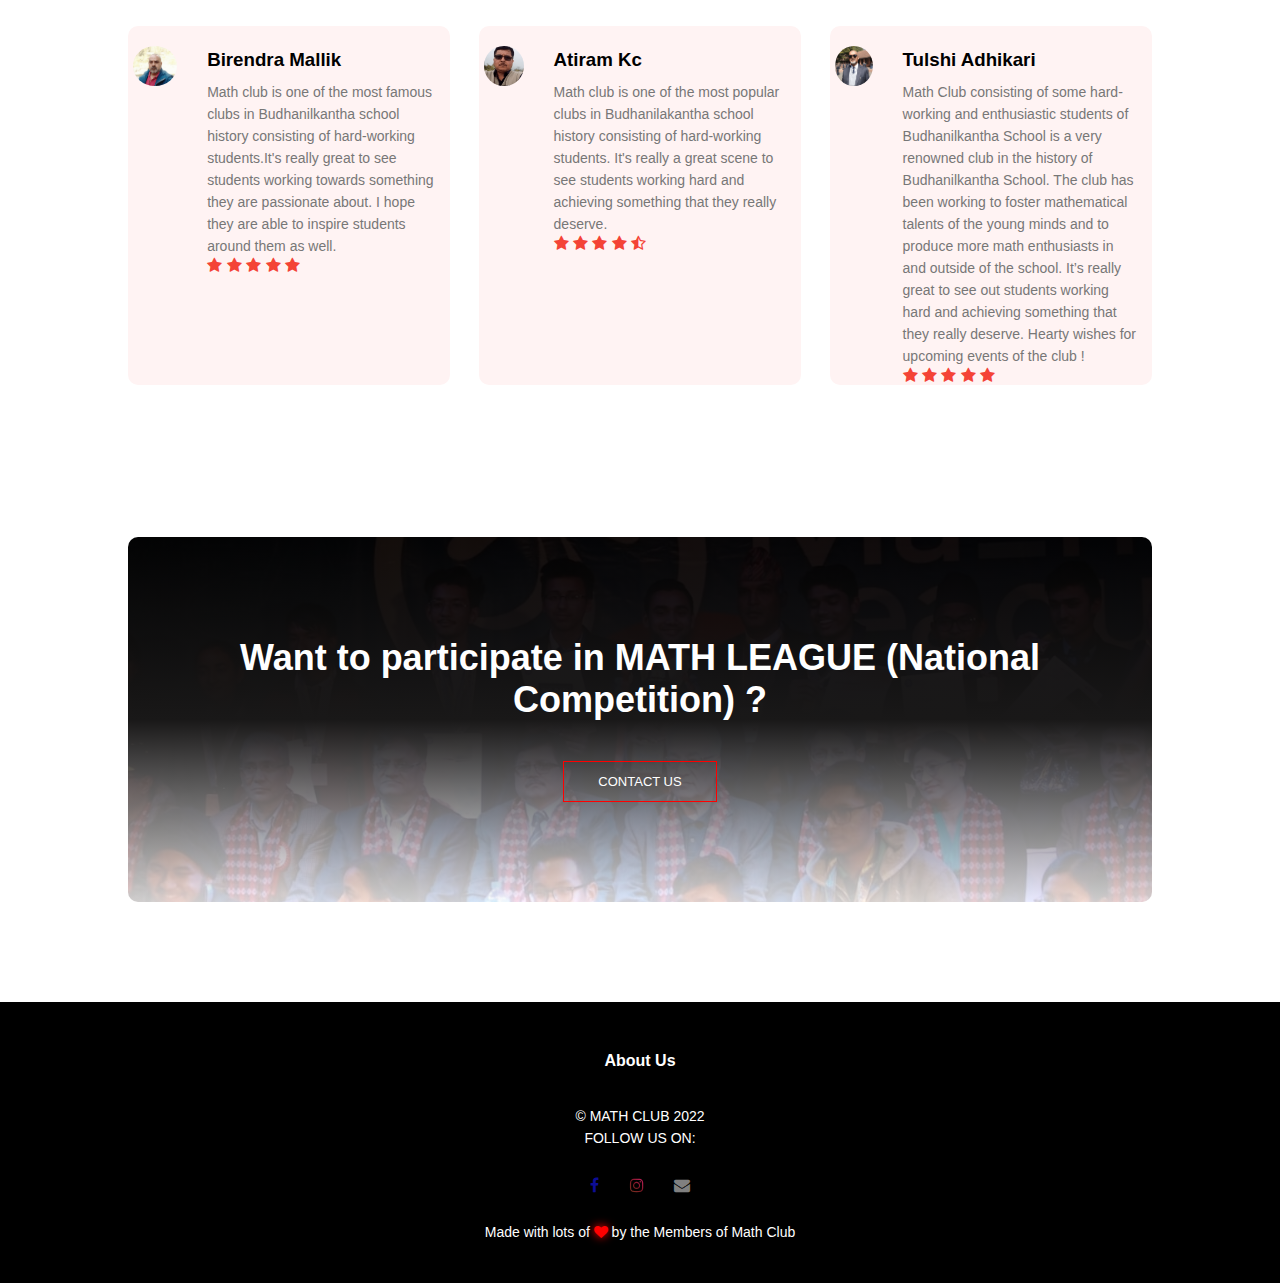
==== commit e6cad61b: "uup" ====
--- a/index.html
+++ b/index.html
@@ -20,7 +20,7 @@
                         <br>
             
                         For further information, click:<br> <a href="math-league.html">BNKS Math League,2022</a>
-                        <br> <br> (tip: Click the moon for <span style="color:rgb(0, 0, 0) ;"> <b>light</b> </span> mode)
+                        <br> <br> (tip: Click the moon for <span style="color:rgb(0, 0, 0) ;"> <b>dark</b> </span> mode)
             
                     </p>
                     <!-- <div class="mwr">
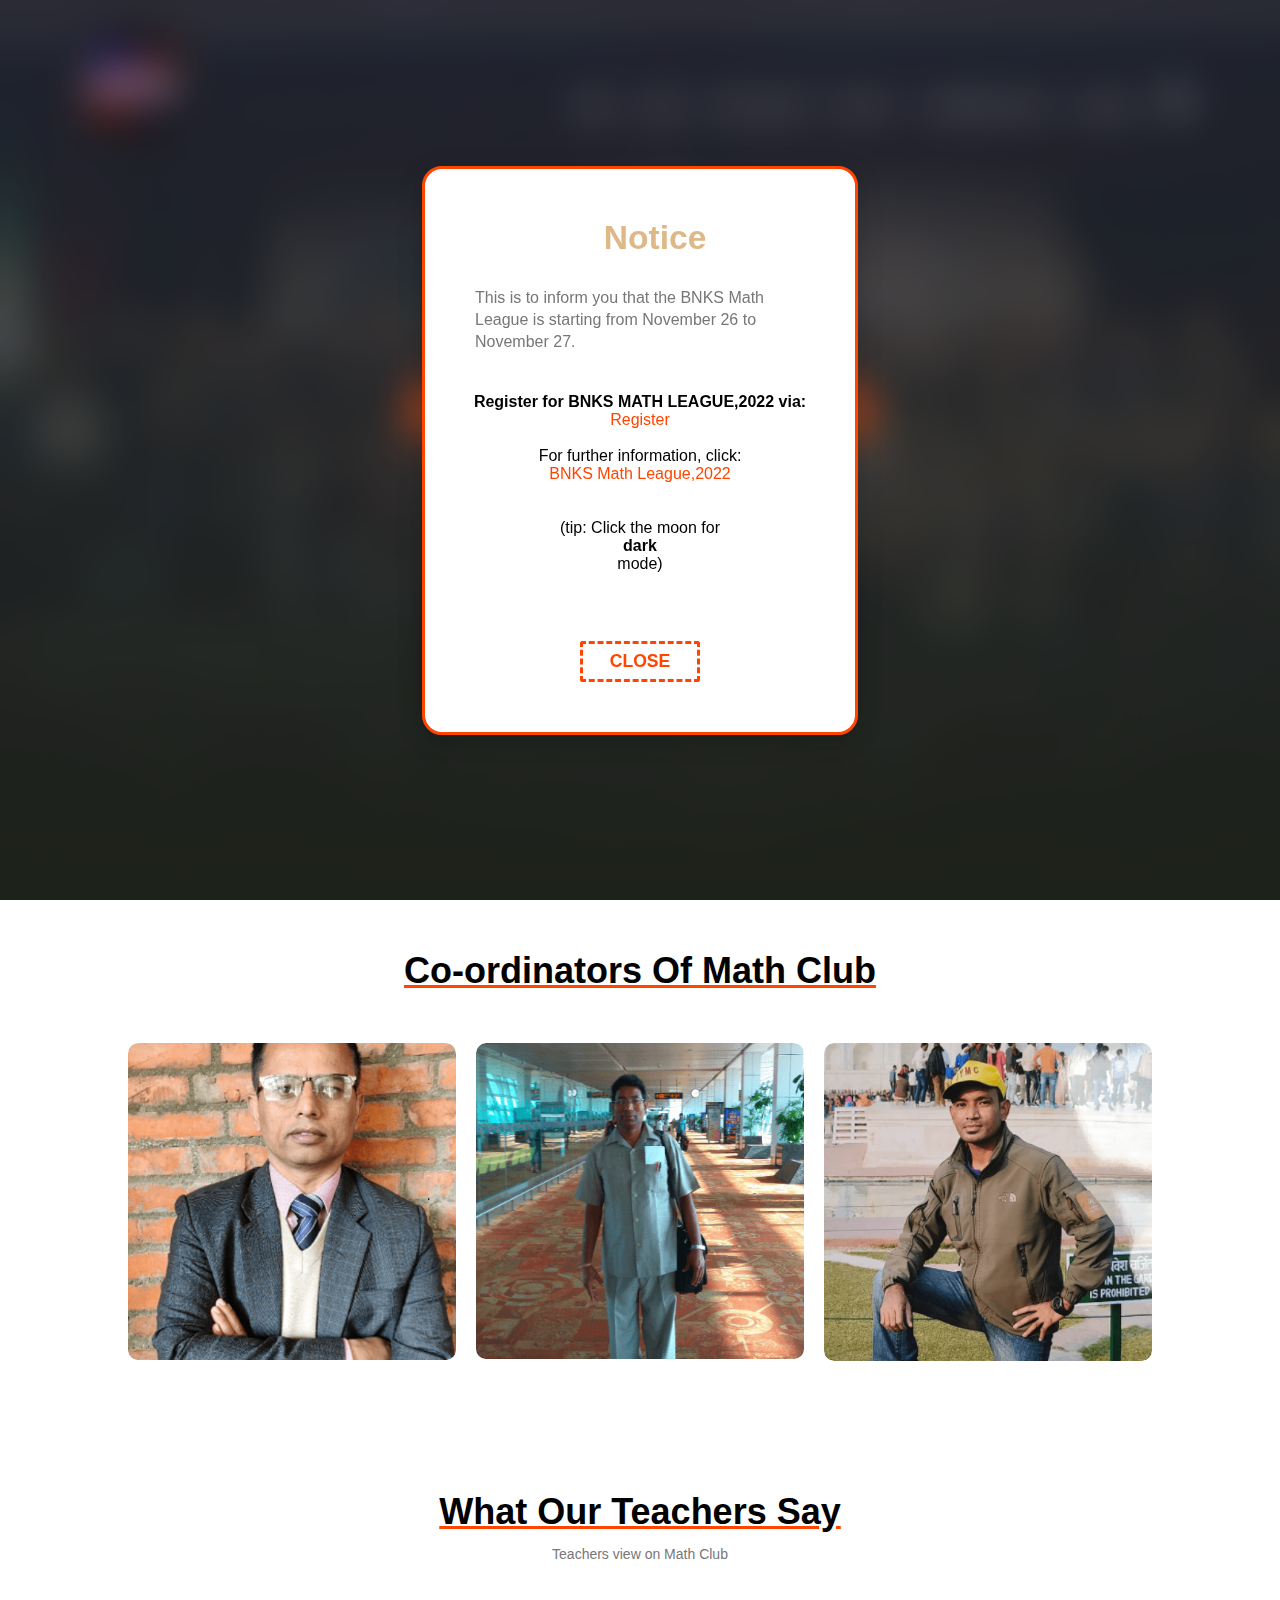
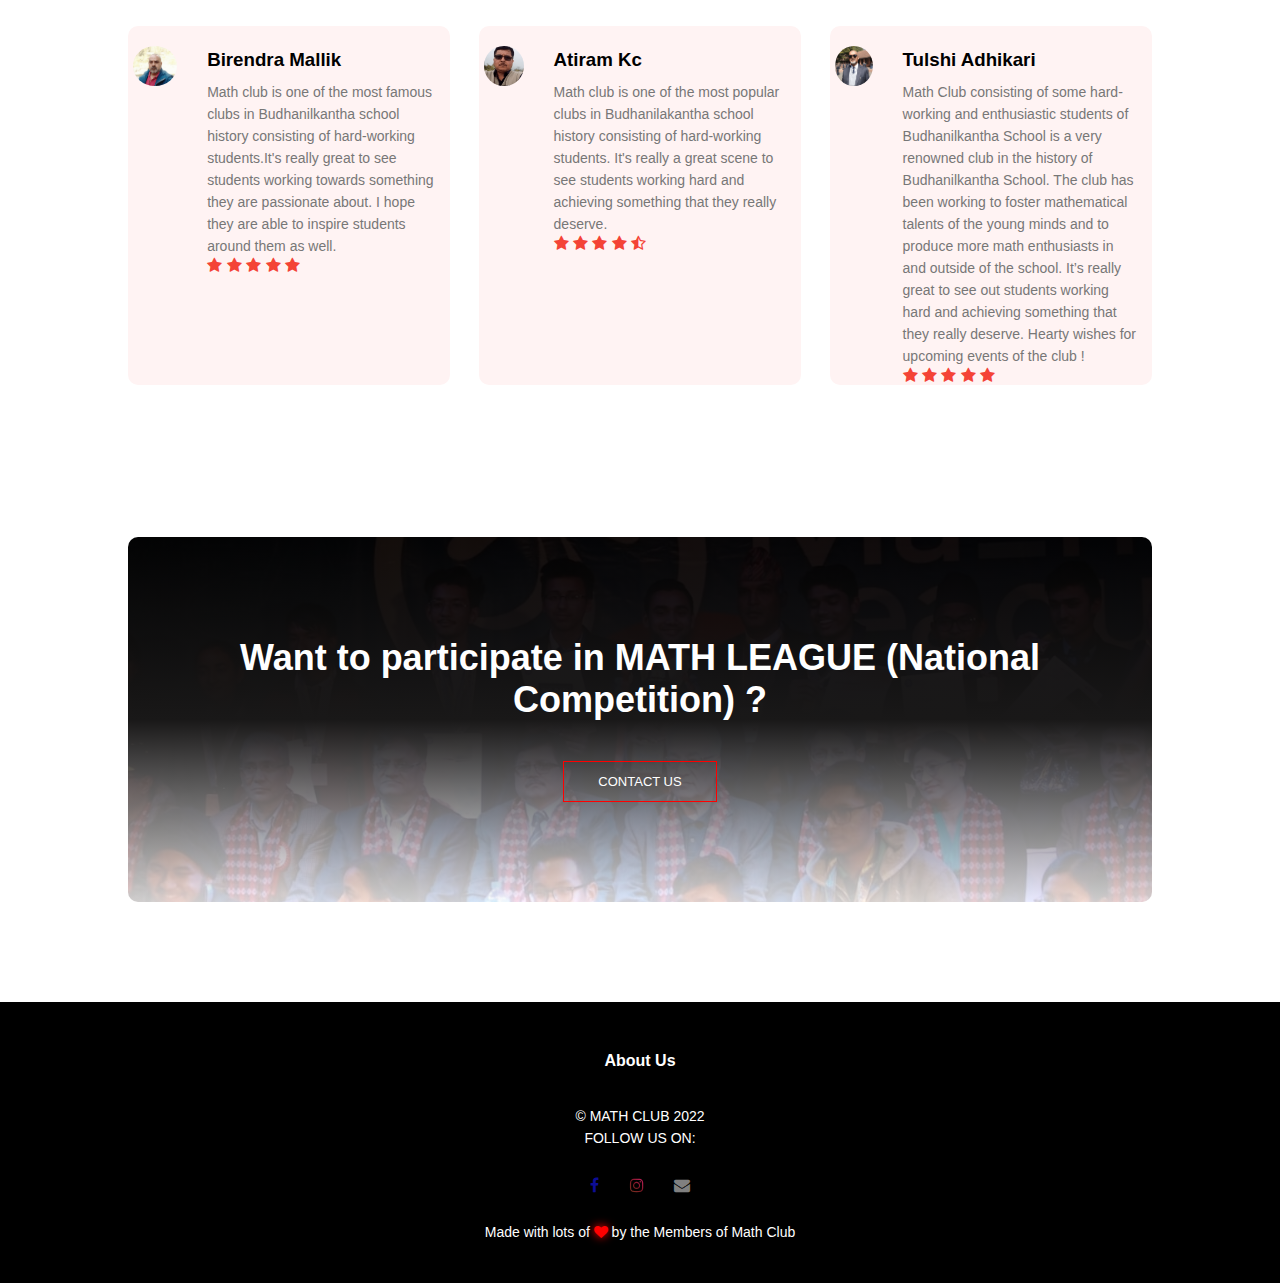
==== commit 5f60c868: "webform" ====
--- a/index.html
+++ b/index.html
@@ -19,6 +19,8 @@
                     <p>This is to inform you that the BNKS Math League is starting from November 26 to November 27.
                         <br>
             
+            <h4>Register for BNKS MATH LEAGUE,2022 via: </h4><a href="https://forms.gle/FJp4VpKgZ9eKf5g29">Register</a>
+            <br>
                         For further information, click:<br> <a href="math-league.html">BNKS Math League,2022</a>
                         <br> <br> (tip: Click the moon for <span style="color:rgb(0, 0, 0) ;"> <b>dark</b> </span> mode)
             
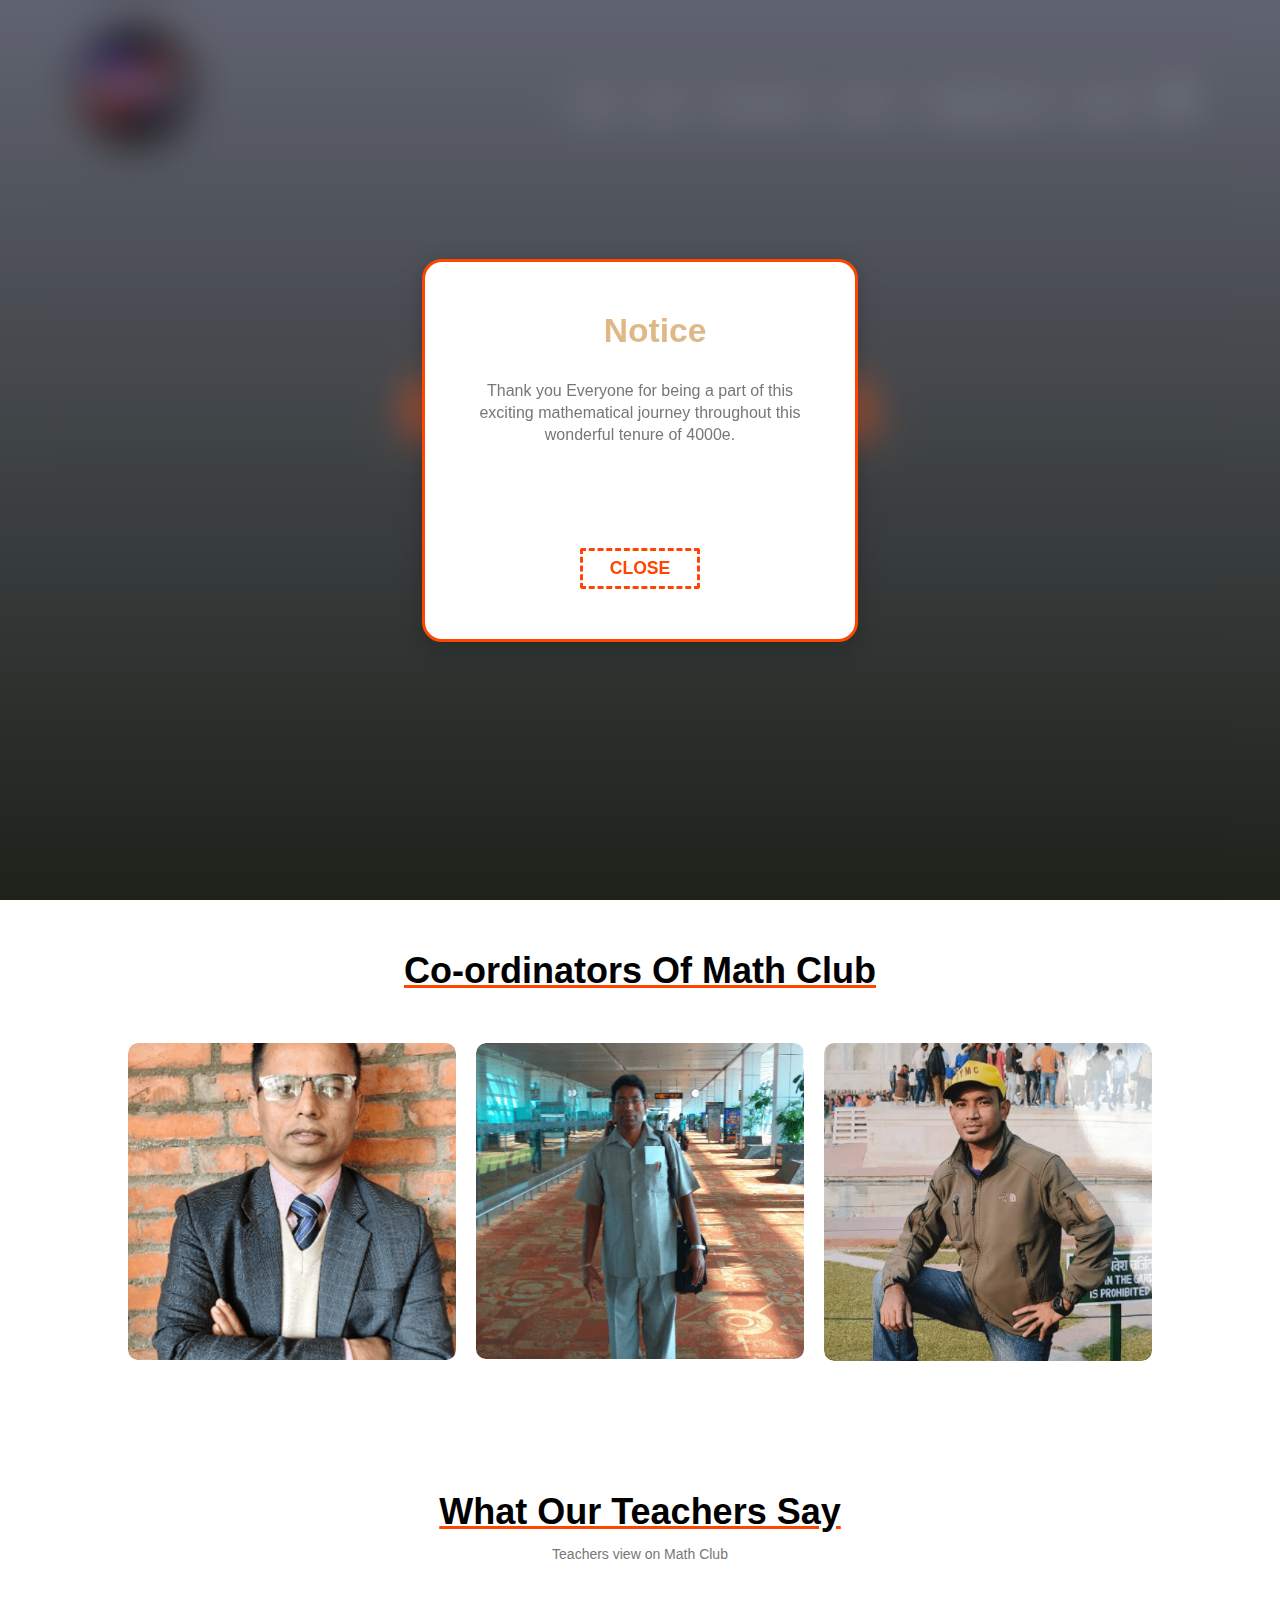
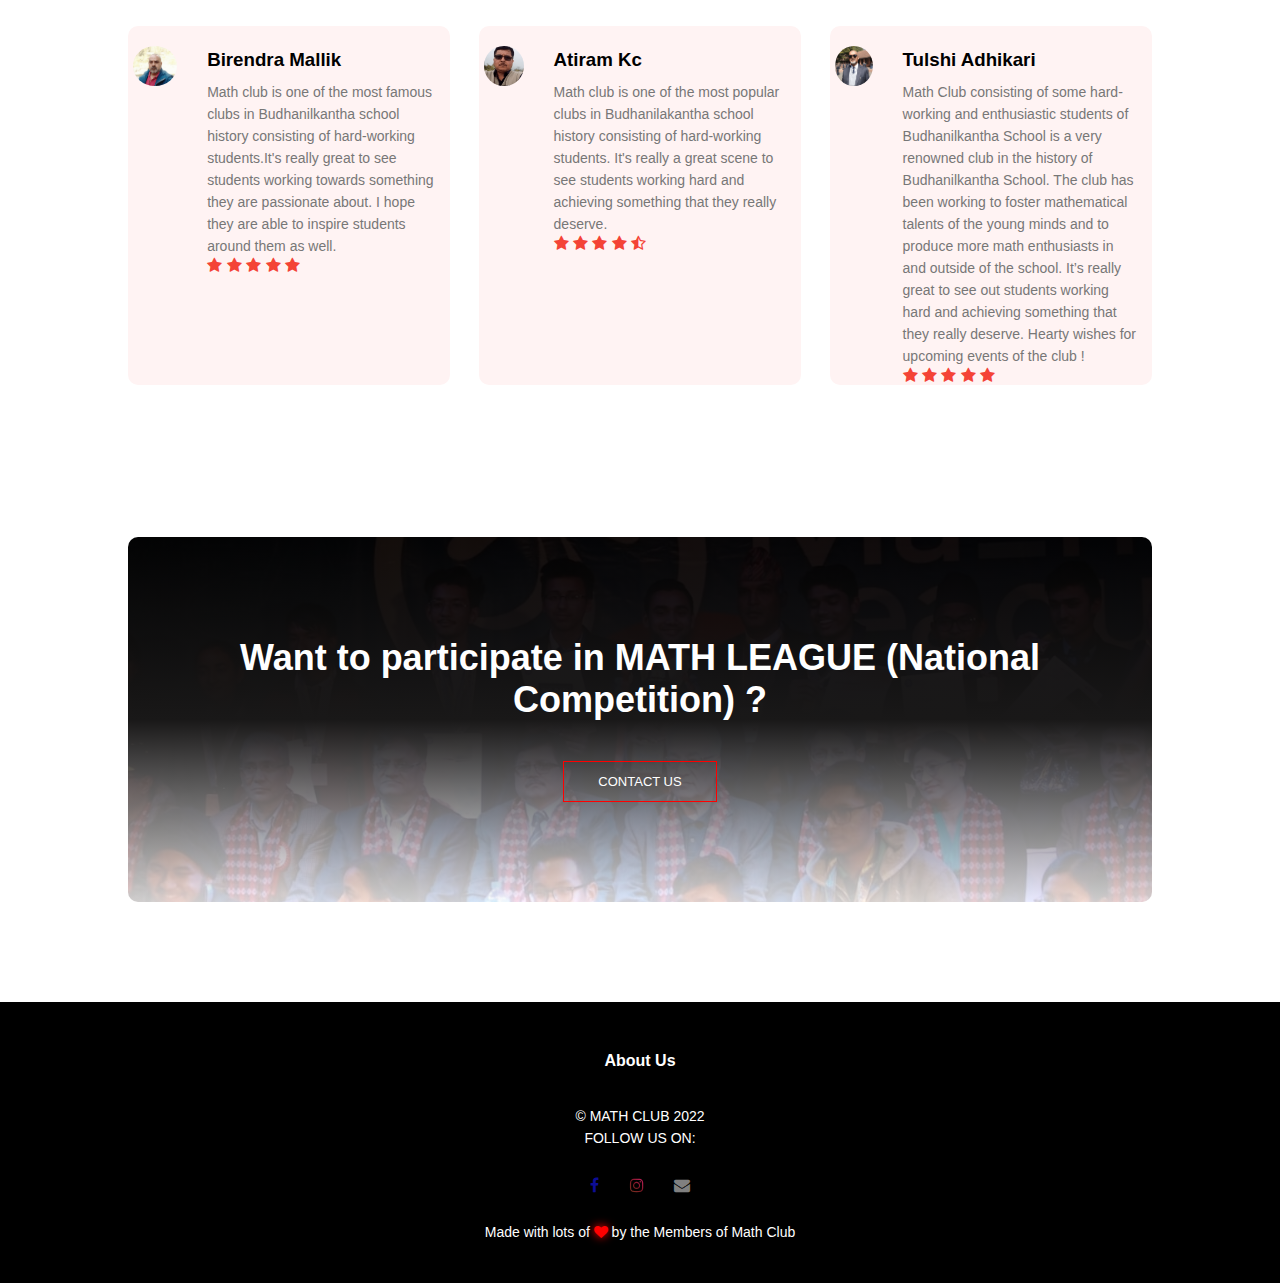
==== commit 3a23b14f: "llll" ====
--- a/index.html
+++ b/index.html
@@ -16,14 +16,15 @@
                 <div class="popup-box">
             
                     <h2 style="color: burlywood;">Notice</h2>
-                    <p>This is to inform you that the BNKS Math League is starting from November 26 to November 27.
-                        <br>
-            
-            <h4>Register for BNKS MATH LEAGUE,2022 via: </h4><a href="https://forms.gle/FJp4VpKgZ9eKf5g29">Register</a>
-            <br>
-                        For further information, click:<br> <a href="math-league.html">BNKS Math League,2022</a>
-                        <br> <br> (tip: Click the moon for <span style="color:rgb(0, 0, 0) ;"> <b>dark</b> </span> mode)
-            
+                    <p>Thank you Everyone for being a part of this exciting mathematical journey throughout this wonderful tenure of 4000e.
+                        <!-- <br>
+                                    
+                                        For further information, click: <br><a href="math-league-dark.html" target="_blank">BNKS Math League,2022</a>
+                                        <h4 style="color: grey;">Register for BNKS MATH LEAGUE,2022 via: </h4><a href="https://forms.gle/FJp4VpKgZ9eKf5g29">Register</a>
+                                        <br> -->
+                        <br> <br> <span style="color: white;">(tip: Click the sun for <span style="color:rgb(255, 255, 255) ;"> <b>light</b>
+                            </span> mode)</span>
+                    
                     </p>
                     <!-- <div class="mwr">
                         <img src="images/routine.png" alt="">
--- a/style.css
+++ b/style.css
@@ -6,7 +6,7 @@
 .header{
     min-height: 100vh;
     width: 100%;
-    background-image: linear-gradient(rgba(4,9,30,0.7),rgba(4,9.30,0.7)), url(images/home.JPG);
+    background-image: linear-gradient(rgba(4,9,30,0.7),rgba(4,9.30,0.7)), url(images/IMG_8917.JPG);
     background-position: center;
     background-size: cover;
     position: relative;
@@ -1467,6 +1467,7 @@
 .popup-box p {
     font-size: 1em;
     margin-bottom: 30px;
+    text-align: center;
 }
 .popup-box a {
     text-decoration: none;
@@ -1546,4 +1547,25 @@
 .main-img {
 
     width: 100%;
+}
+/*gallery*/
+.containerGallery {
+    width: 84%;
+    min-height: 70vh;
+    display: flex;
+    align-items: center;
+    justify-content: center;
+    padding: 50px 8%;
+
+}
+
+.galleryImg {
+    display: grid;
+    grid-template-columns: repeat(auto-fit, minmax(250px, 1fr));
+    grid-gap: 30px;
+
+}
+
+.galleryImg img {
+    width: 100%;
 }